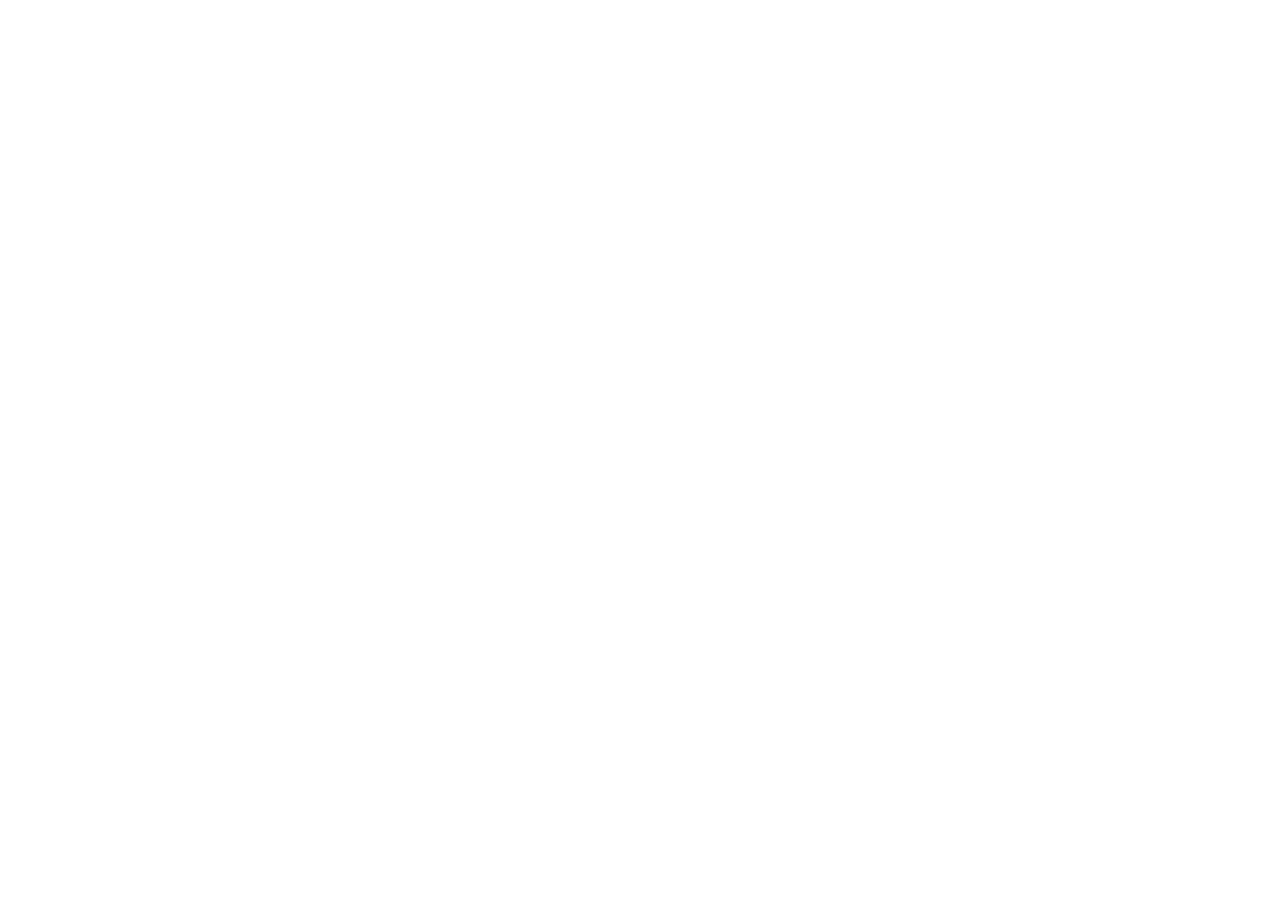
==== index.html @ 4c9416a4 "first commit" ====
<!DOCTYPE html>
<html lang="en">
<head>
    <meta charset="UTF-8">
    <meta http-equiv="X-UA-Compatible" content="IE=edge">
    <meta name="viewport" content="width=device-width, initial-scale=1.0">
    <title>poochcare</title>
</head>
<body>
    
</body>
</html>
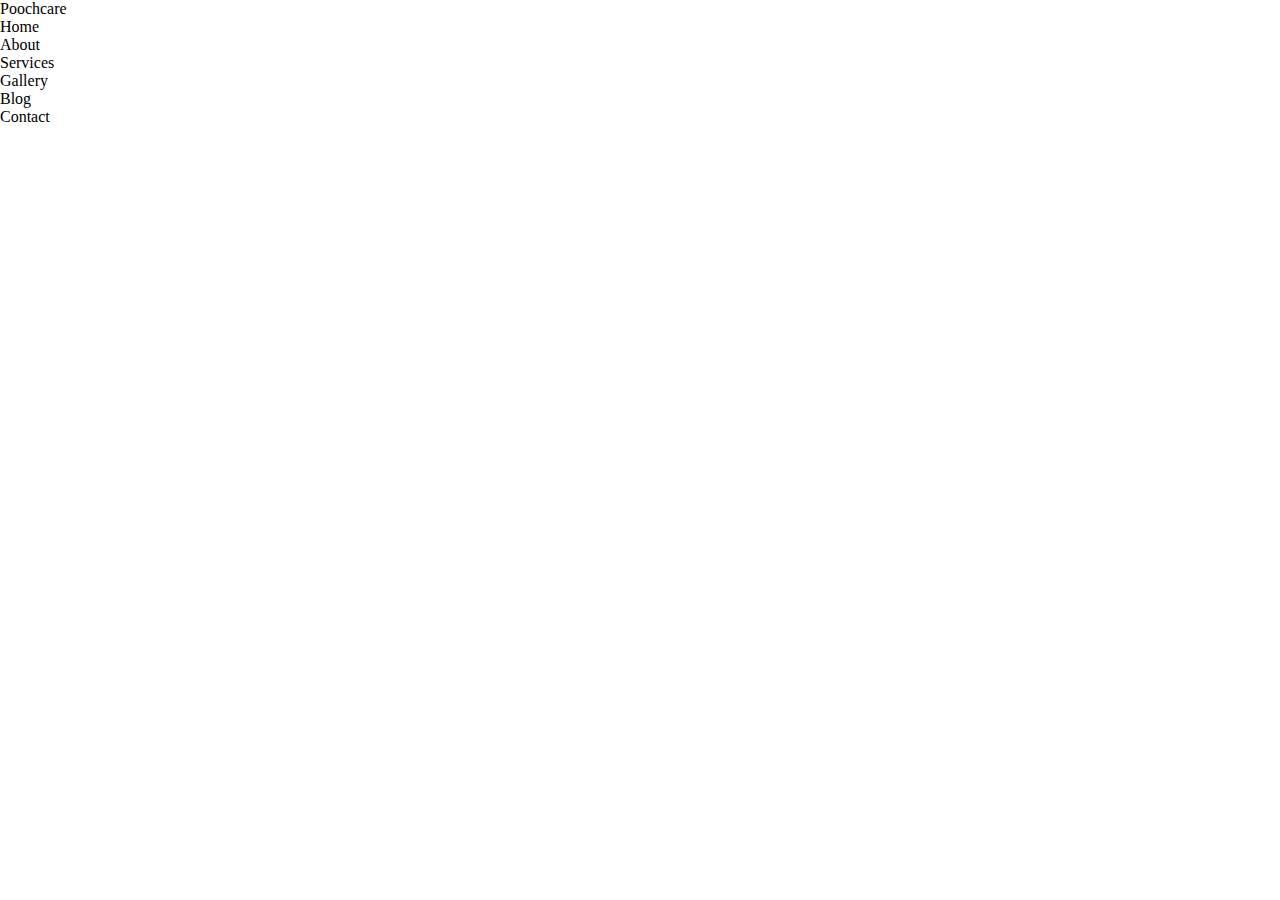
==== commit 611f573e: "menu" ====
--- a/index.html
+++ b/index.html
@@ -5,8 +5,39 @@
     <meta http-equiv="X-UA-Compatible" content="IE=edge">
     <meta name="viewport" content="width=device-width, initial-scale=1.0">
     <title>poochcare</title>
+    <!-- link css -->
+    <link rel="stylesheet" href="./css/index.css">
+
+    <link rel="stylesheet" href="https://cdnjs.cloudflare.com/ajax/libs/font-awesome/5.15.4/css/all.min.css" 
+    integrity="sha512-1ycn6IcaQQ40/MKBW2W4Rhis/DbILU74C1vSrLJxCq57o941Ym01SwNsOMqvEBFlcgUa6xLiPY/NS5R+E6ztJQ==" 
+    crossorigin="anonymous" referrerpolicy="no-referrer" />
+
+    <link href="https://cdn.jsdelivr.net/npm/bootstrap@5.1.3/dist/css/bootstrap.min.css" 
+    rel="stylesheet" integrity="sha384-1BmE4kWBq78iYhFldvKuhfTAU6auU8tT94WrHftjDbrCEXSU1oBoqyl2QvZ6jIW3" 
+    crossorigin="anonymous">
 </head>
 <body>
-    
+    <header>
+        <div>Poochcare</div>
+        <div class="menu">
+            <ul>
+                <li>Home</li>
+                <li>About</li>
+                <li>Services</li>
+                <li>Gallery</li>
+                <li>Blog</li>
+                <li>Contact</li>
+                <i class="gg-moon"></i>
+            </ul>
+        </div>
+    </header>
+
+
+    <!-- script -->
+    <script src="https://cdn.jsdelivr.net/npm/bootstrap@5.1.3/dist/js/bootstrap.bundle.min.js"
+     integrity="sha384-ka7Sk0Gln4gmtz2MlQnikT1wXgYsOg+OMhuP+IlRH9sENBO0LRn5q+8nbTov4+1p" 
+     crossorigin="anonymous"></script>
+     <script src="https://cdn.jsdelivr.net/npm/@popperjs/core@2.10.2/dist/umd/popper.min.js" integrity="sha384-7+zCNj/IqJ95wo16oMtfsKbZ9ccEh31eOz1HGyDuCQ6wgnyJNSYdrPa03rtR1zdB" crossorigin="anonymous"></script>
+     <script src="https://cdn.jsdelivr.net/npm/bootstrap@5.1.3/dist/js/bootstrap.min.js" integrity="sha384-QJHtvGhmr9XOIpI6YVutG+2QOK9T+ZnN4kzFN1RtK3zEFEIsxhlmWl5/YESvpZ13" crossorigin="anonymous"></script>
 </body>
 </html>--- a/css/index.css
+++ b/css/index.css
@@ -0,0 +1,4 @@
+*{
+    padding: 0px;
+    margin: 0px;
+}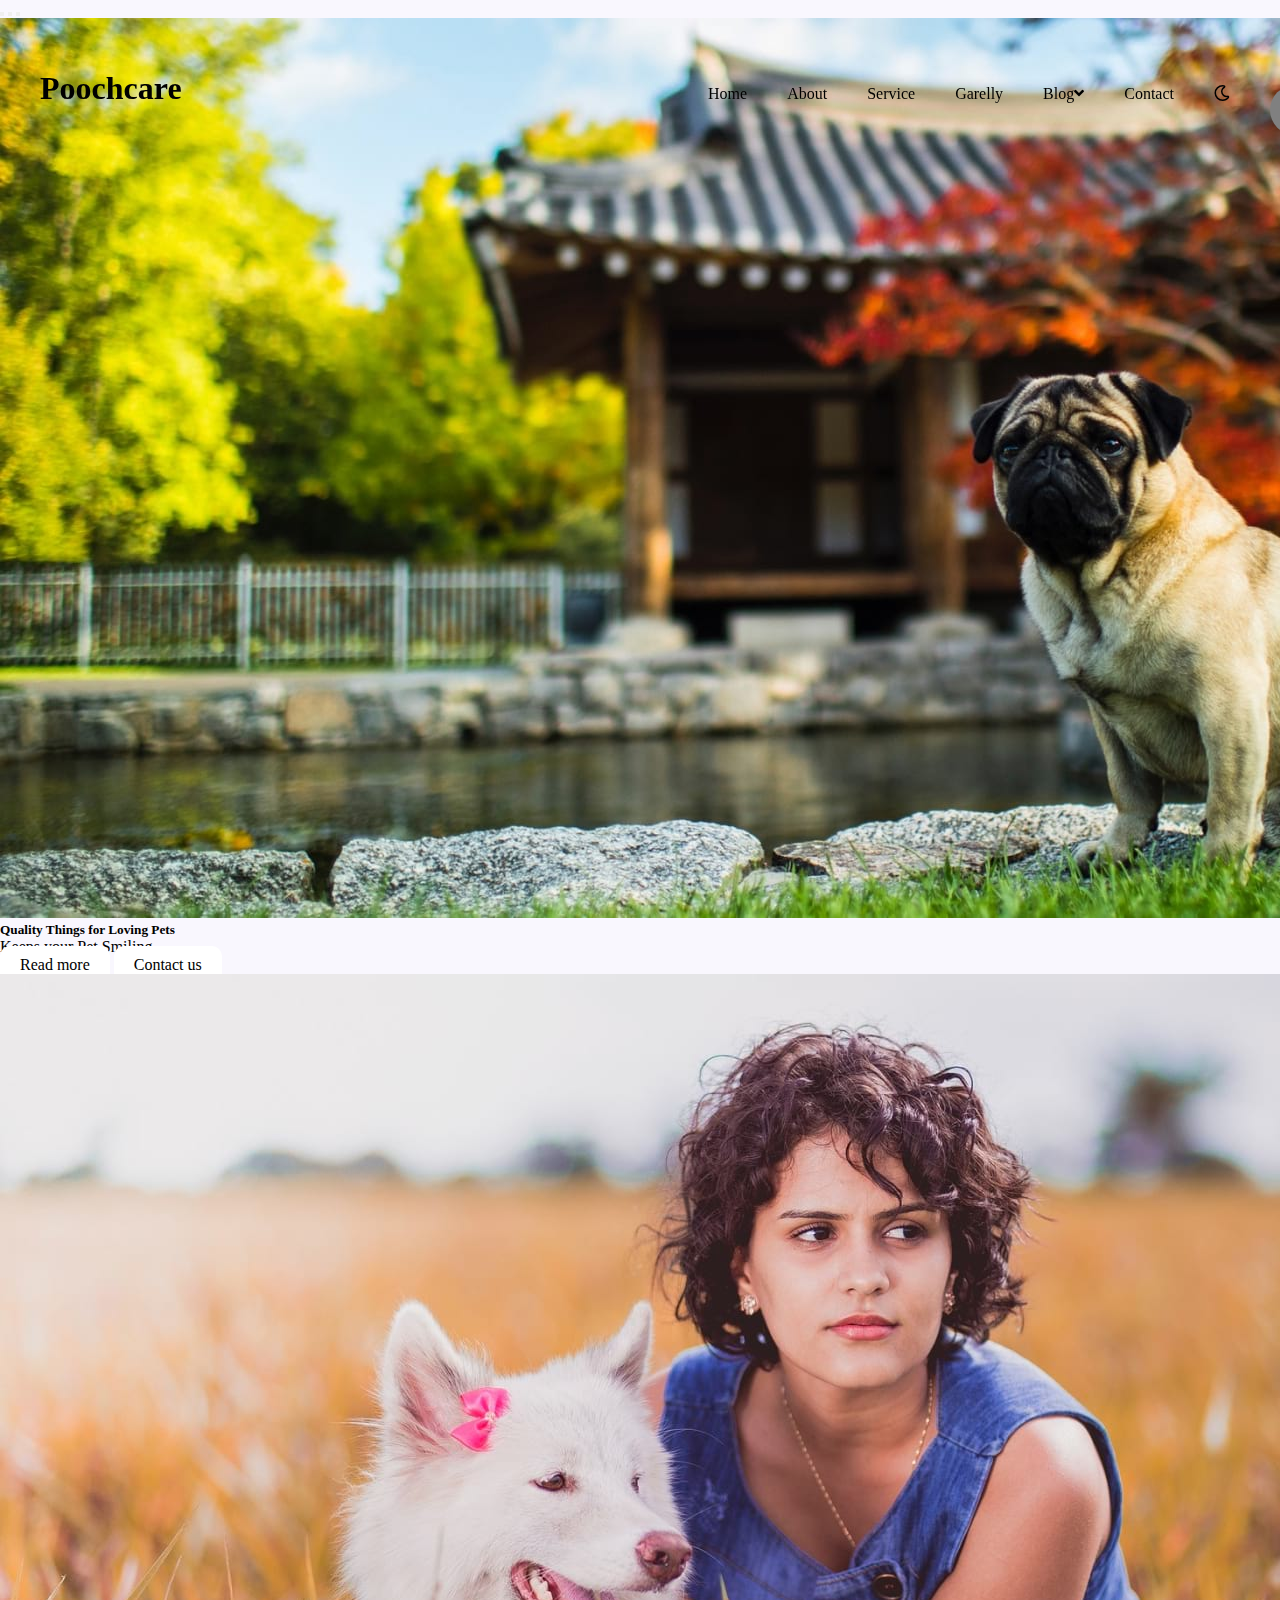
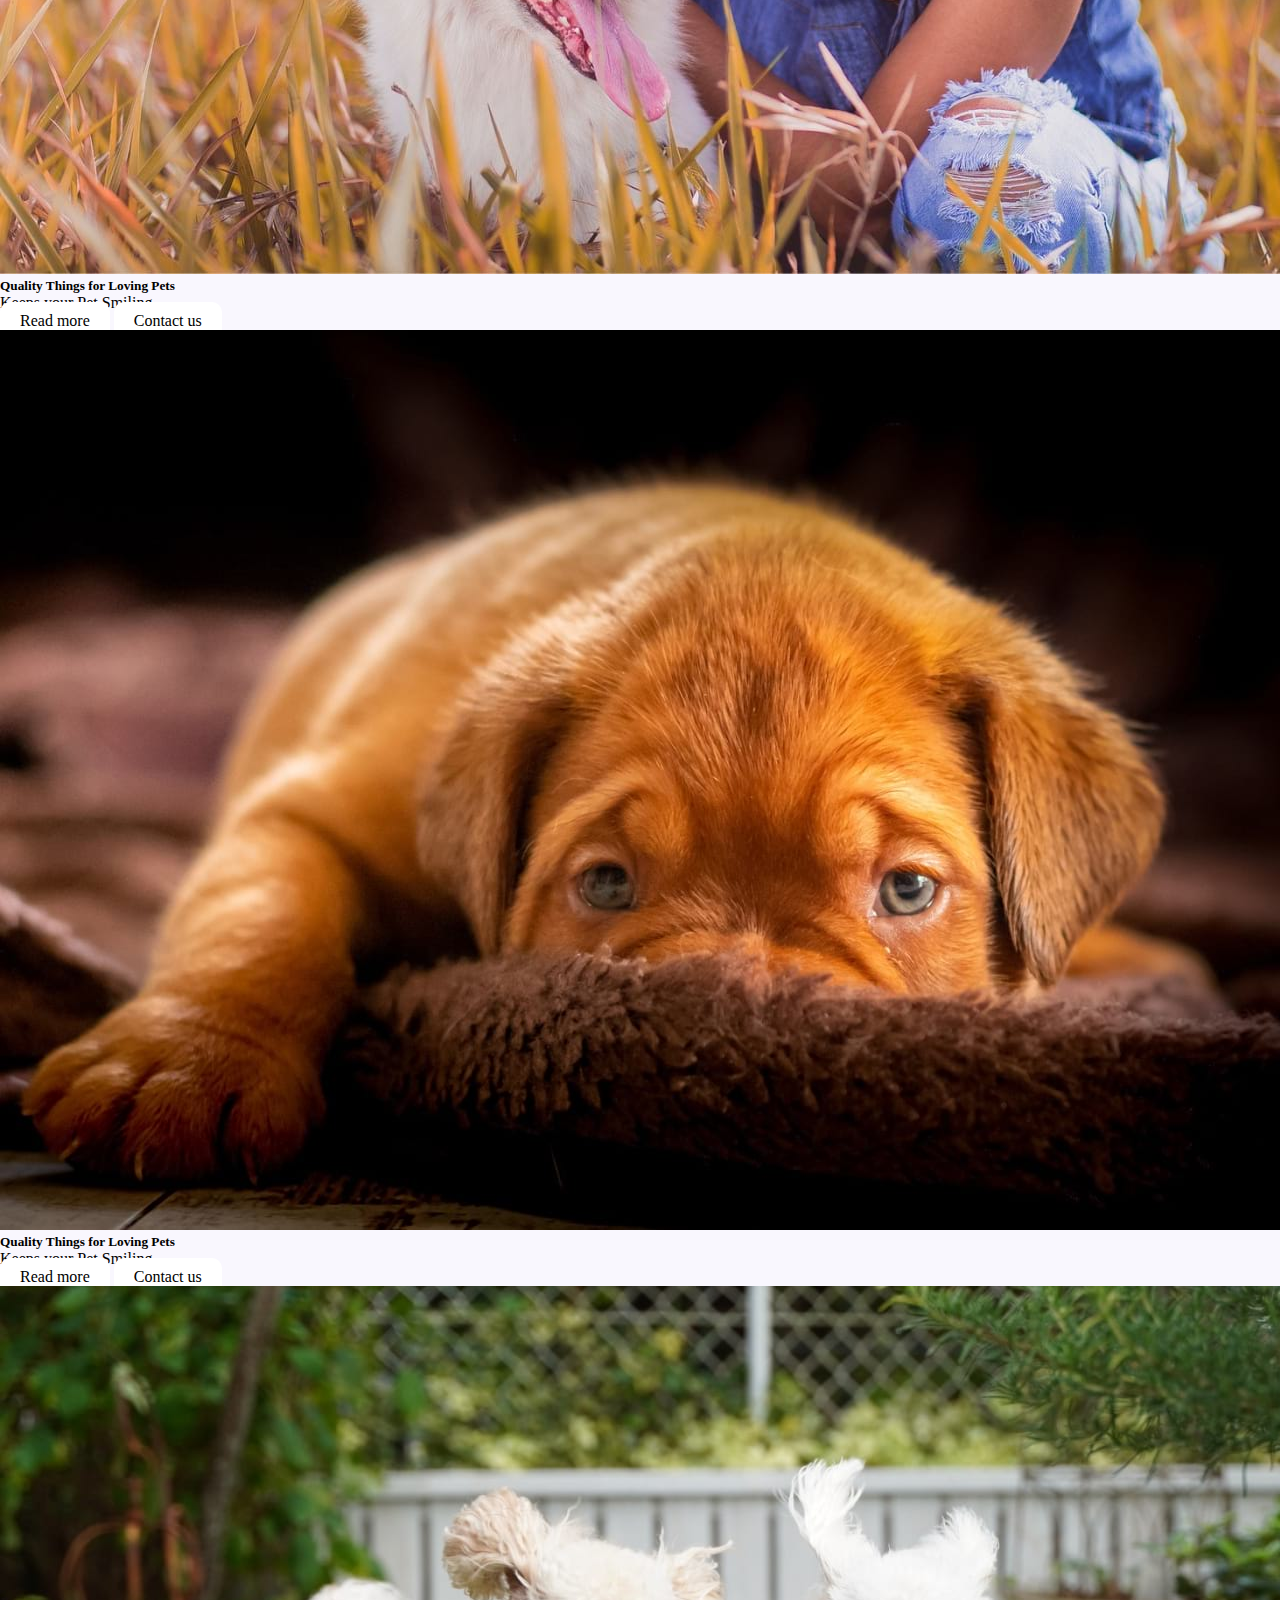
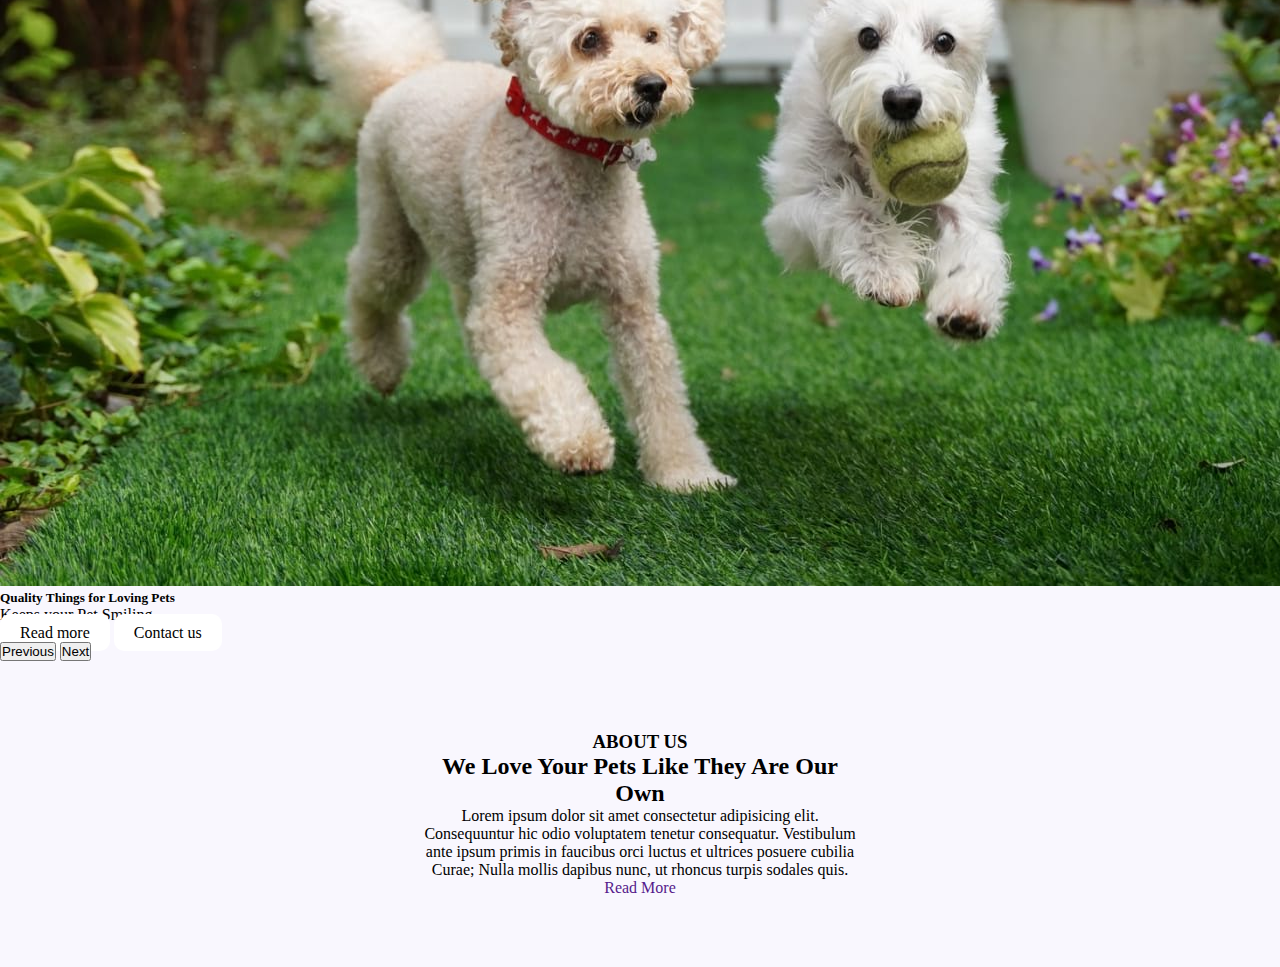
==== commit f9bf5ae3: "bg" ====
--- a/index.html
+++ b/index.html
@@ -17,22 +17,107 @@
     crossorigin="anonymous">
 </head>
 <body>
+<main class="bg">
+    <!-- header -->
     <header>
-        <div>Poochcare</div>
-        <div class="menu">
-            <ul>
-                <li>Home</li>
-                <li>About</li>
-                <li>Services</li>
-                <li>Gallery</li>
-                <li>Blog</li>
-                <li>Contact</li>
-                <i class="gg-moon"></i>
-            </ul>
-        </div>
+        <section class="header">
+            <div class="header_content">
+                <div class="logo">
+                    <a href=""><h1>Poochcare</h1></a>
+                </div>
+                
+                <div class="menu">
+                    <ul class="menu__list">
+                        <li><a href="">Home</a></li>
+                        <li><a href="">About</a></li>
+                        <li><a href="">Service</a></li>
+                        <li><a href="">Garelly</a></li>
+                        <li><a href="">Blog</a><i class="fas fa-angle-down"></i></li>
+                        <li><a href="">Contact</a></li>
+                        <li><i class="far fa-moon"></i></li>
+                        <button><i class="fas fa-angle-double-right"></i></button>
+                    </ul>            
+                </div>
+            </div>
+            
+        </section>
+
+        <section class="header_bg">
+            <div id="carouselExampleDark" class="carousel carousel-dark slide" data-bs-ride="carousel">
+                <div class="carousel-indicators">
+                  <button type="button" data-bs-target="#carouselExampleDark" data-bs-slide-to="0" class="active" aria-current="true" aria-label="Slide 1"></button>
+                  <button type="button" data-bs-target="#carouselExampleDark" data-bs-slide-to="1" aria-label="Slide 2"></button>
+                  <button type="button" data-bs-target="#carouselExampleDark" data-bs-slide-to="2" aria-label="Slide 3"></button>
+                </div>
+                <div class="carousel-inner">
+                  <div class="carousel-item active" data-bs-interval="10000">
+                    <img src="./img/banner1.jpg" alt="">
+                    <div class="carousel-caption d-none d-md-block">
+                        <h5>Quality Things for Loving Pets</h5>
+                        <p>Keeps your Pet Smiling</p>
+                        <div class="slide__btn">
+                            <a href="">Read more</a>
+                            <a href="">Contact us</a>
+                        </div>
+                        
+                    </div>
+                  </div>
+                  <div class="carousel-item" data-bs-interval="2000">
+                    <img src="./img/banner2.jpg" alt="">
+                    <div class="carousel-caption d-none d-md-block">
+                        <h5>Quality Things for Loving Pets</h5>
+                        <p>Keeps your Pet Smiling</p>
+                        <a href="">Read more</a>
+                        <a href="">Contact us</a>
+                    </div>
+                  </div>
+                  <div class="carousel-item">
+                    <img src="./img/banner3.jpg" alt="">
+                    <div class="carousel-caption d-none d-md-block">
+                        <h5>Quality Things for Loving Pets</h5>
+                        <p>Keeps your Pet Smiling</p>
+                        <a href="">Read more</a>
+                        <a href="">Contact us</a>
+                    </div>
+                  </div>
+                  <div class="carousel-item">
+                    <img src="./img/banner4.jpg" alt="">
+                    <div class="carousel-caption d-none d-md-block">
+                        <h5>Quality Things for Loving Pets</h5>
+                        <p>Keeps your Pet Smiling</p>
+                        <a href="">Read more</a>
+                        <a href="">Contact us</a>
+                    </div>
+                  </div>
+                </div>
+                <button class="carousel-control-prev" type="button" data-bs-target="#carouselExampleDark" data-bs-slide="prev">
+                  <span class="carousel-control-prev-icon" aria-hidden="true"></span>
+                  <span class="visually-hidden">Previous</span>
+                </button>
+                <button class="carousel-control-next" type="button" data-bs-target="#carouselExampleDark" data-bs-slide="next">
+                  <span class="carousel-control-next-icon" aria-hidden="true"></span>
+                  <span class="visually-hidden">Next</span>
+                </button>
+              </div>
+        </section>
     </header>
 
+<!-- About Us -->
+<section class="about">
+    <div class="about__content">
+        <div class="about__text">
+            <h3>ABOUT US</h3>
+            <H2>We Love Your Pets Like They Are Our <br> Own</H2>
+            <P>Lorem ipsum dolor sit amet consectetur adipisicing elit. <br> Consequuntur hic odio voluptatem tenetur consequatur. Vestibulum <br> ante ipsum primis in faucibus orci luctus et ultrices posuere cubilia <br> Curae; Nulla mollis dapibus nunc, ut rhoncus turpis sodales quis.</P>
 
+        </div>
+        <div class="about__readmore">
+            <a href=""><p>Read More</p></a>
+        </div>
+    </div>
+</section>
+
+</main>
     <!-- script -->
     <script src="https://cdn.jsdelivr.net/npm/bootstrap@5.1.3/dist/js/bootstrap.bundle.min.js"
      integrity="sha384-ka7Sk0Gln4gmtz2MlQnikT1wXgYsOg+OMhuP+IlRH9sENBO0LRn5q+8nbTov4+1p" 
--- a/css/index.css
+++ b/css/index.css
@@ -1,4 +1,68 @@
 *{
     padding: 0px;
     margin: 0px;
+}
+.bg{
+    background: #f9f7fe;
+}
+/* Header */
+
+.logo a{
+    text-decoration: none;
+    color: black;
+}
+
+.menu ul{
+    list-style: none;
+}
+
+.menu ul li a{
+    text-decoration: none;
+    color: black;
+}
+
+.menu__list{
+    display: flex;
+    gap: 40px;
+}
+
+.menu__list button{
+    border: none;
+    border-radius: 50%;
+    background: gray;
+    height: 50px;
+    width: 50px;
+}
+.header_content{
+    display: flex;
+    justify-content: space-between;
+    align-items: baseline;
+    padding: 70px 40px;
+    position: fixed;
+    z-index: 50;
+    width: 100%;
+}
+.carousel-item img{
+    
+    background-size: cover;
+}
+
+.carousel-caption a{
+    color: black;
+    text-decoration: none;
+    background: white;
+    border-radius: 10px;
+    padding: 10px 20px;
+}
+
+
+/* carousel */
+
+.about{
+    text-align: center;
+    padding: 70px 0px;
+}
+
+.about__readmore a{
+    text-decoration: none;
 }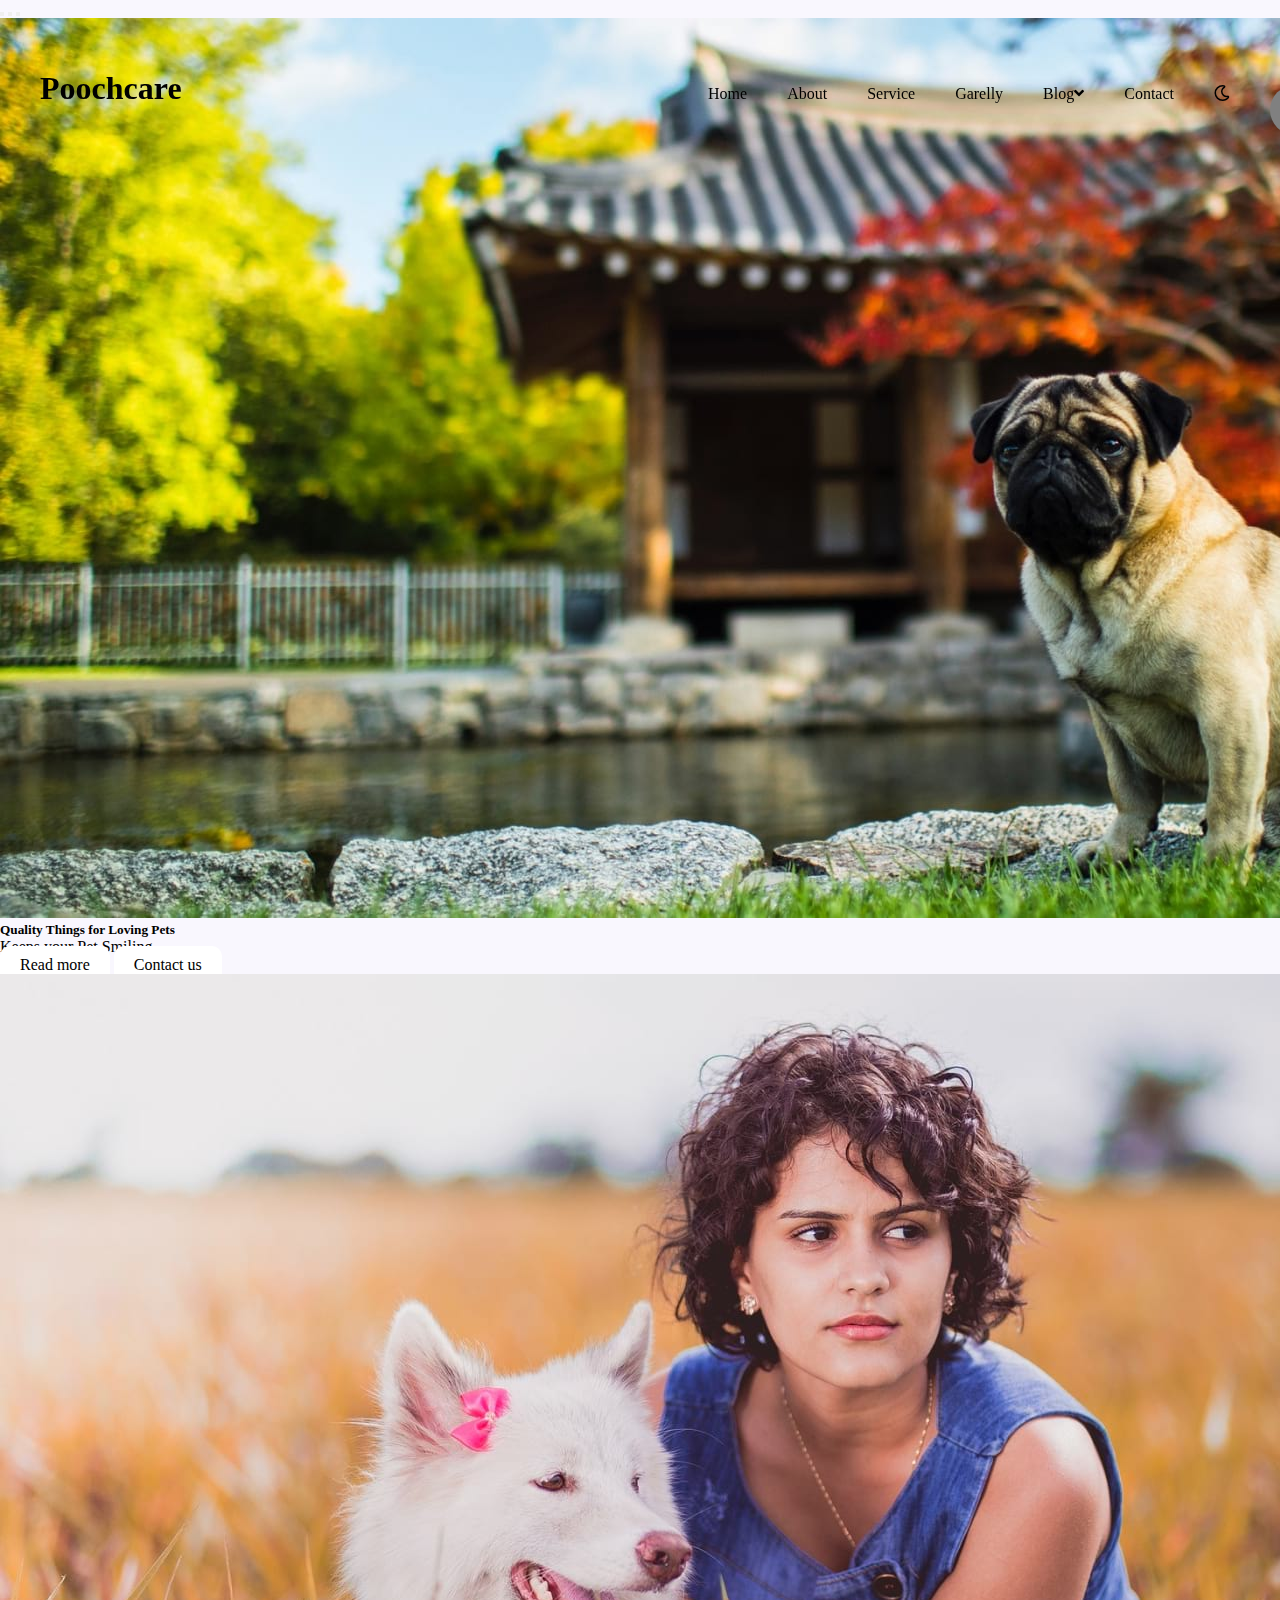
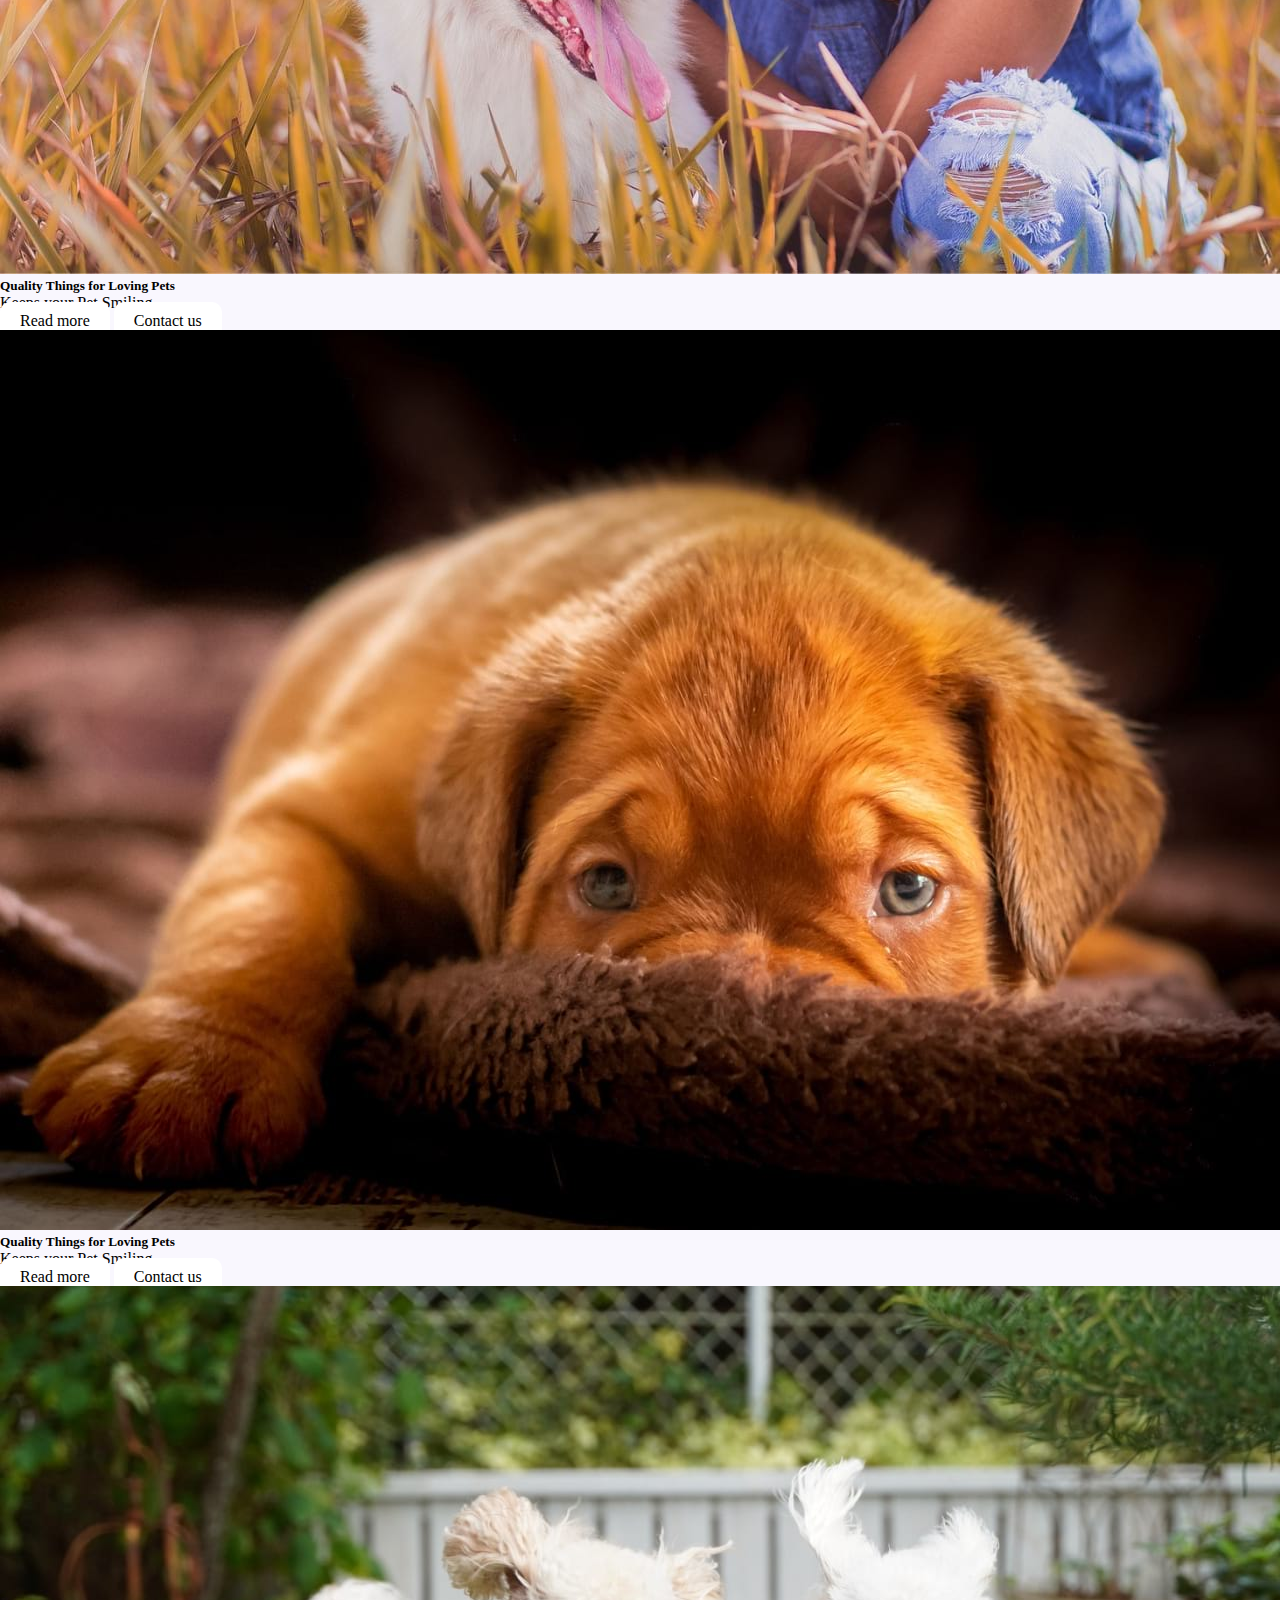
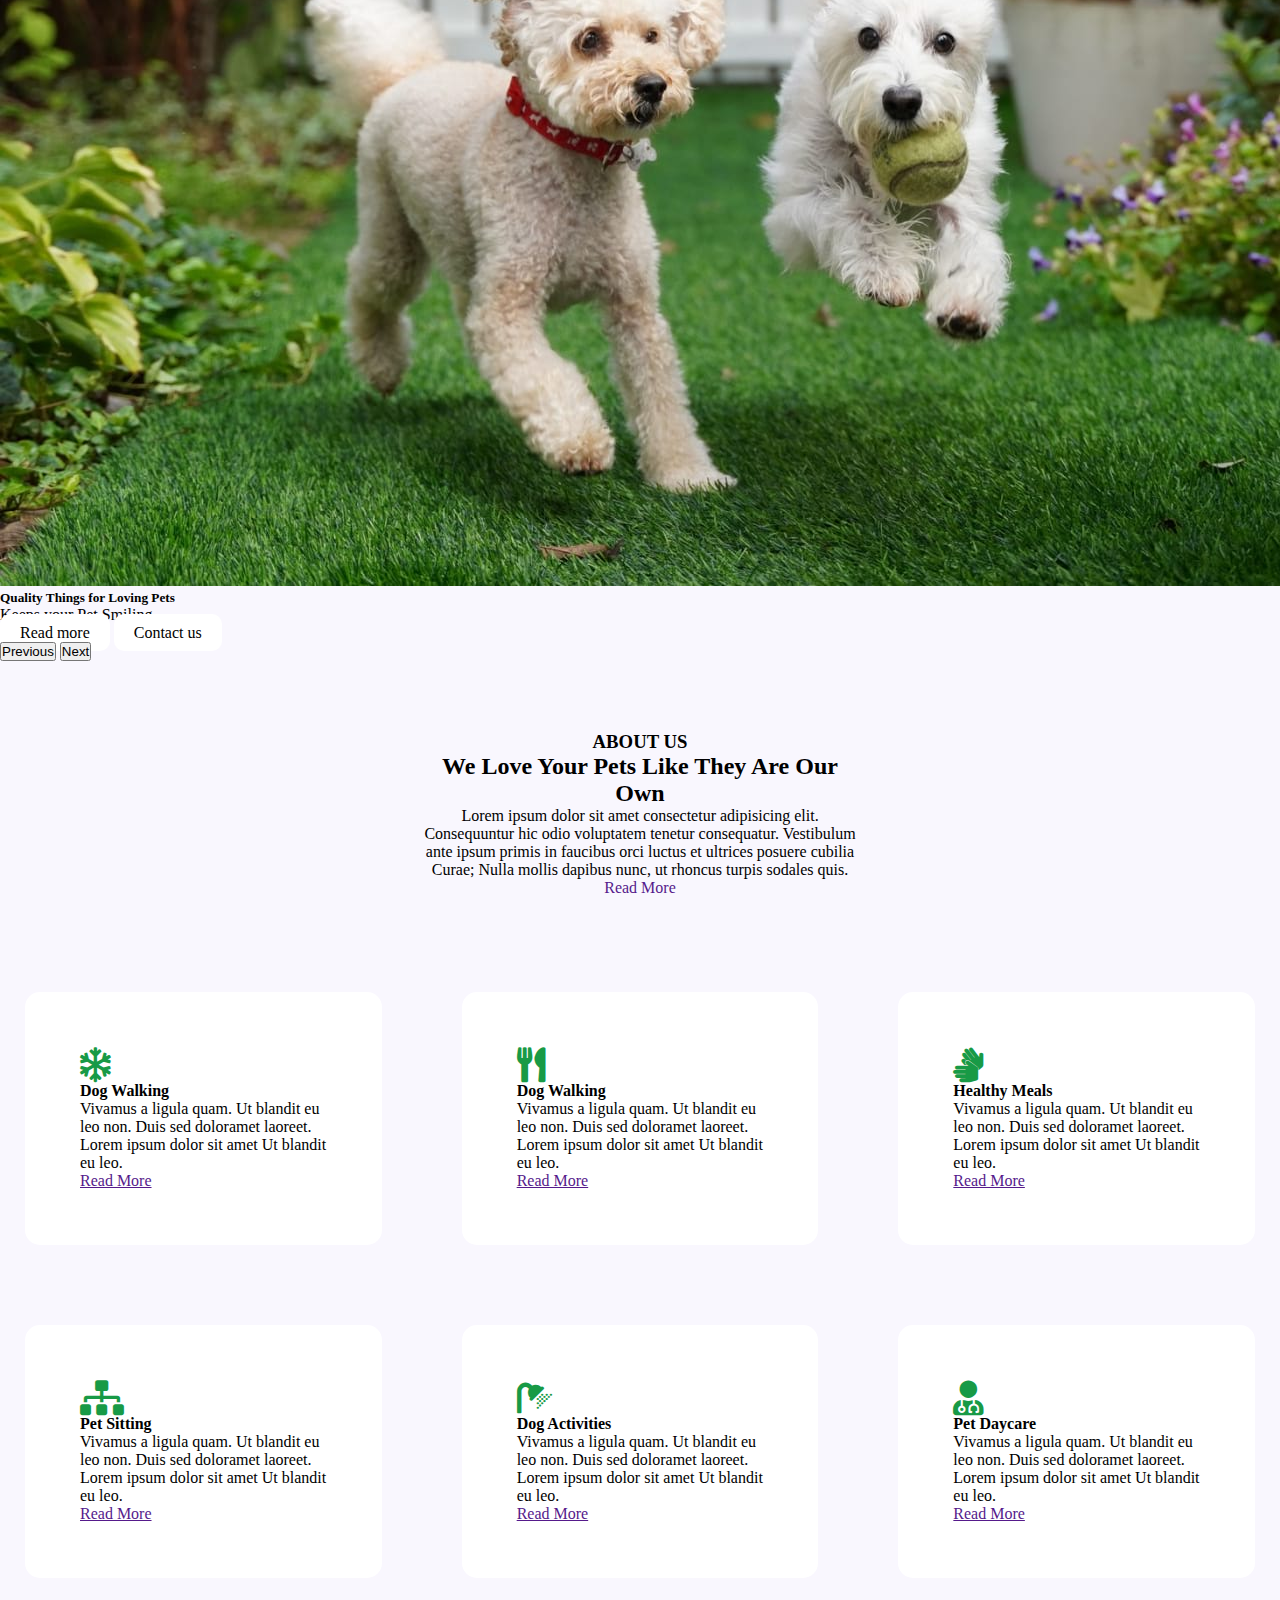
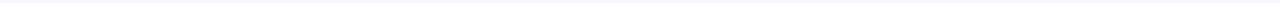
==== commit c1f01855: "carousel item" ====
--- a/index.html
+++ b/index.html
@@ -117,6 +117,54 @@
     </div>
 </section>
 
+<!-- carousel item -->
+
+<section class="content_item">
+    <div class="content__list">
+        <i class="far fa-snowflake"></i>
+    
+        <h4>Dog Walking</h4>
+        <p>Vivamus a ligula quam. Ut blandit eu leo non. Duis sed doloramet laoreet. Lorem ipsum dolor sit amet Ut blandit eu leo.</p>
+        <a href="">Read More</a>
+    </div>
+    <div class="content__list">
+        <i class="fas fa-utensils"></i>
+    
+        <h4>Dog Walking</h4>
+        <p>Vivamus a ligula quam. Ut blandit eu leo non. Duis sed doloramet laoreet. Lorem ipsum dolor sit amet Ut blandit eu leo.</p>
+        <a href="">Read More</a>
+    </div>
+    <div class="content__list">
+        <i class="fas fa-sign-language"></i>
+    
+        <h4>Healthy Meals</h4>
+        <p>Vivamus a ligula quam. Ut blandit eu leo non. Duis sed doloramet laoreet. Lorem ipsum dolor sit amet Ut blandit eu leo.</p>
+        <a href="">Read More</a>
+    </div>
+    <div class="content__list">
+        <i class="fas fa-sitemap"></i>
+    
+        <h4>Pet Sitting</h4>
+        <p>Vivamus a ligula quam. Ut blandit eu leo non. Duis sed doloramet laoreet. Lorem ipsum dolor sit amet Ut blandit eu leo.</p>
+        <a href="">Read More</a>
+    </div>
+    <div class="content__list">
+        <i class="fas fa-shower"></i>
+    
+        <h4>Dog Activities</h4>
+        <p>Vivamus a ligula quam. Ut blandit eu leo non. Duis sed doloramet laoreet. Lorem ipsum dolor sit amet Ut blandit eu leo.</p>
+        <a href="">Read More</a>
+    </div>
+    <div class="content__list">
+        <i class="fas fa-user-md"></i>
+    
+        <h4>Pet Daycare</h4>
+        <p>Vivamus a ligula quam. Ut blandit eu leo non. Duis sed doloramet laoreet. Lorem ipsum dolor sit amet Ut blandit eu leo.</p>
+        <a href="">Read More</a>
+    </div>
+    
+</section>
+
 </main>
     <!-- script -->
     <script src="https://cdn.jsdelivr.net/npm/bootstrap@5.1.3/dist/js/bootstrap.bundle.min.js"
--- a/css/index.css
+++ b/css/index.css
@@ -3,7 +3,7 @@
     margin: 0px;
 }
 .bg{
-    background: #f9f7fe;
+    background: rgba(147, 107, 232, 0.05);
 }
 /* Header */
 
@@ -56,7 +56,7 @@
 }
 
 
-/* carousel */
+/* About */
 
 .about{
     text-align: center;
@@ -65,4 +65,23 @@
 
 .about__readmore a{
     text-decoration: none;
+}
+
+/* carousel item */
+
+.content_item{
+    display: grid;
+    grid-template-columns: repeat(3,1fr);
+    gap: 30px;
+   
+}
+.content__list{
+    background: white;
+    margin: 25px;
+    padding: 55px;
+    border-radius: 15px;
+}
+.content__list i{
+    color: #189A46;
+    font-size: 35px;
 }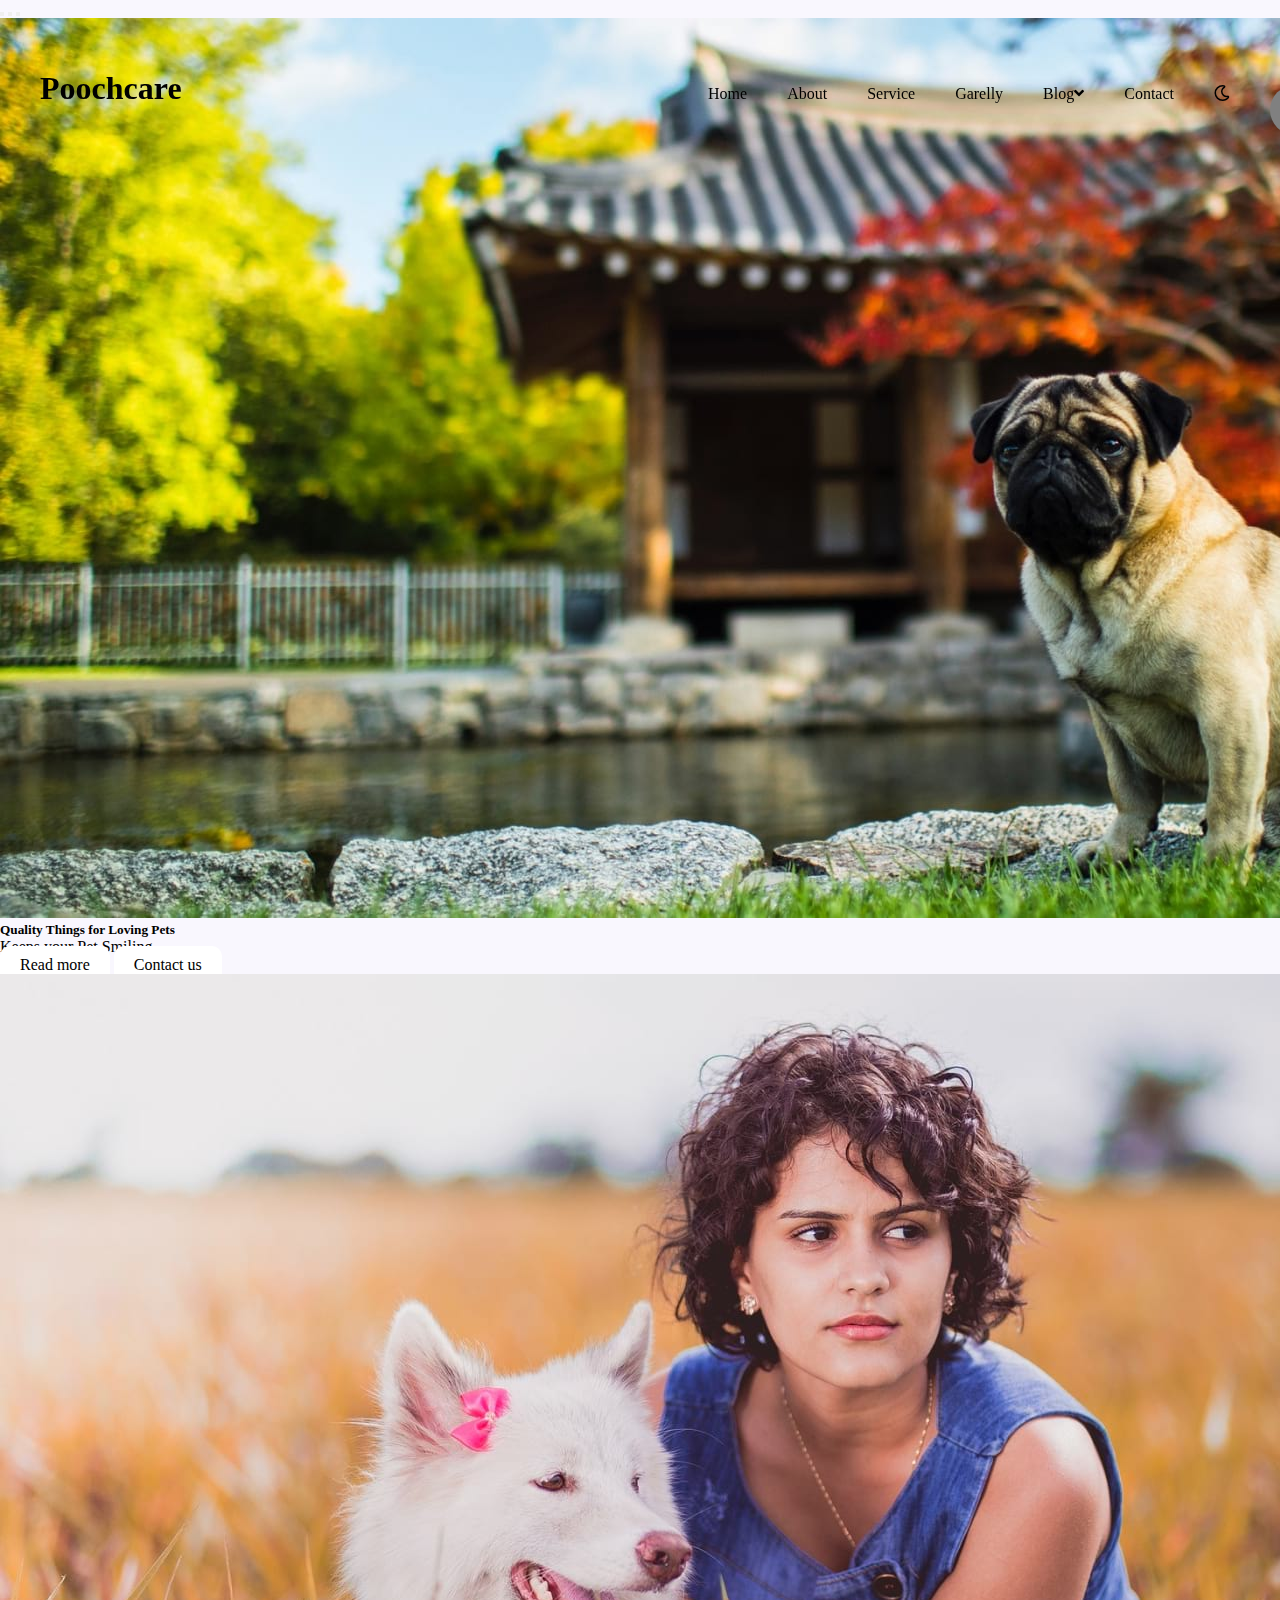
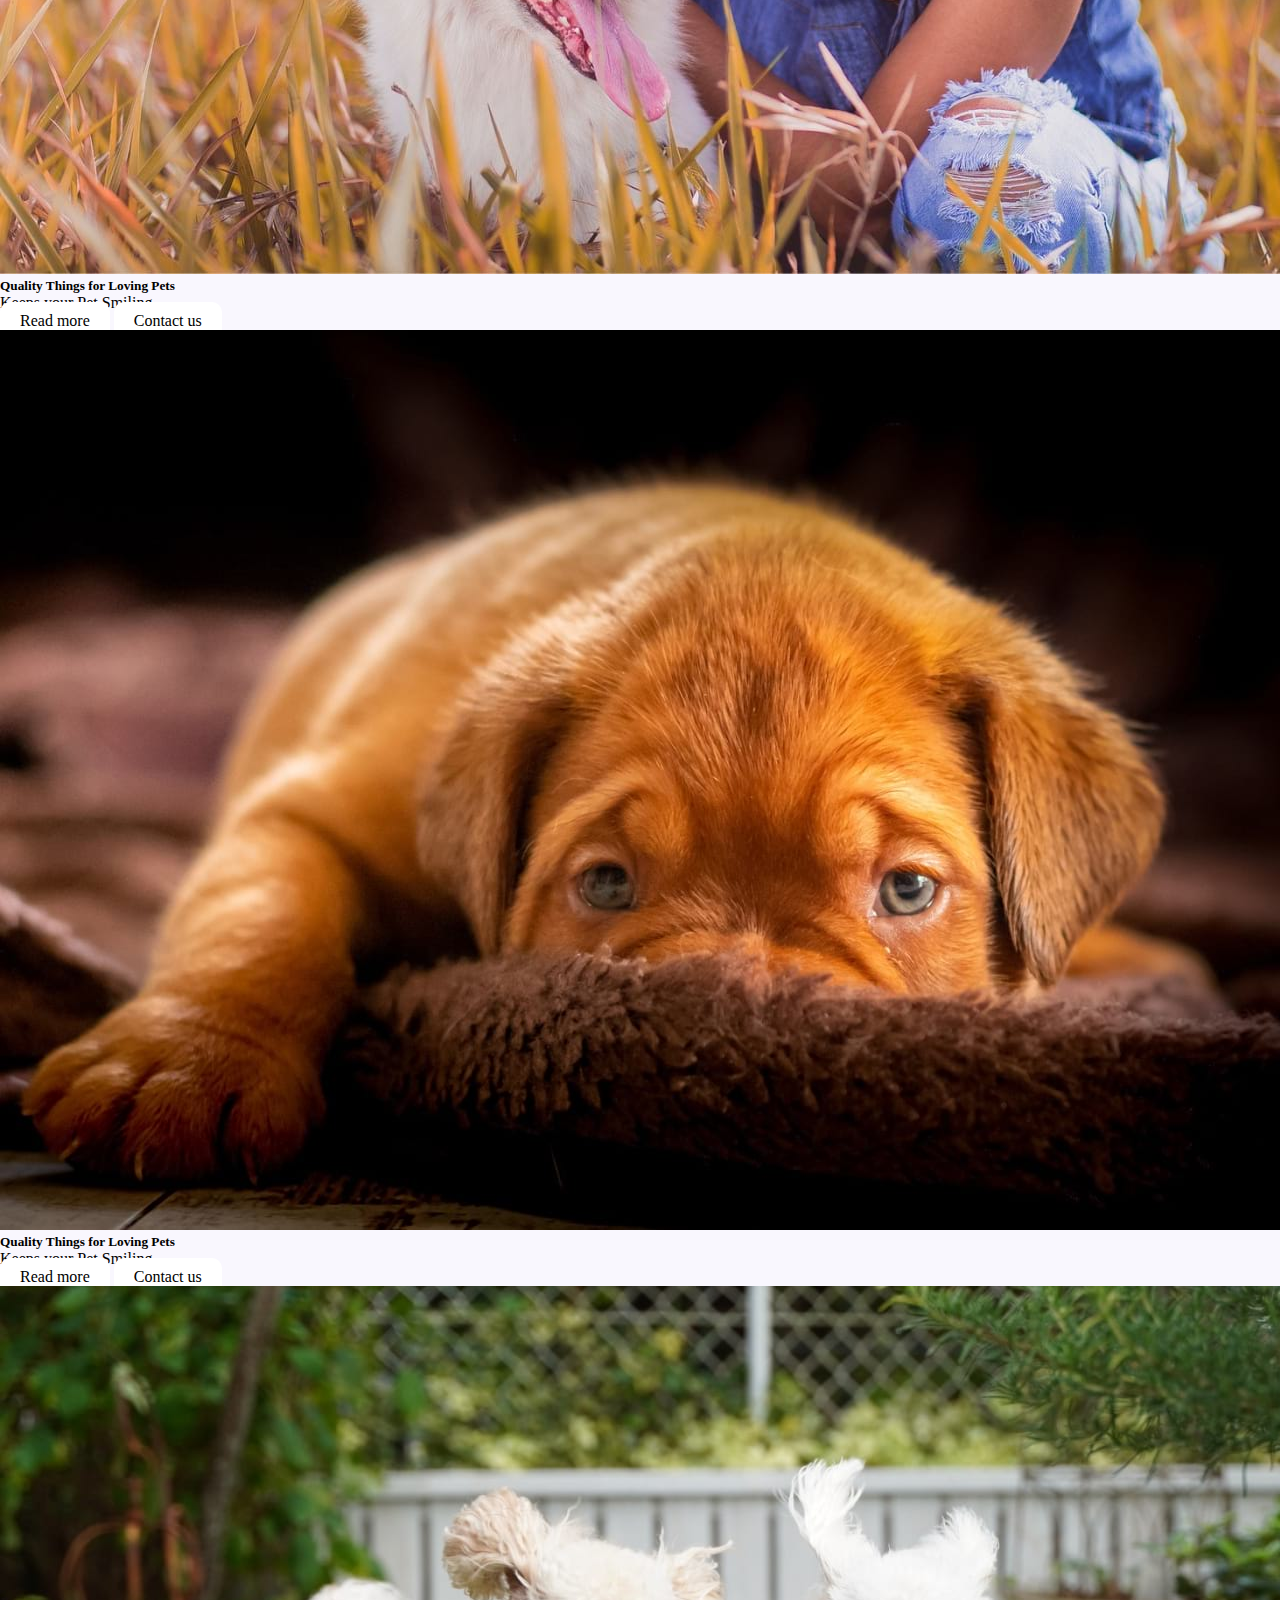
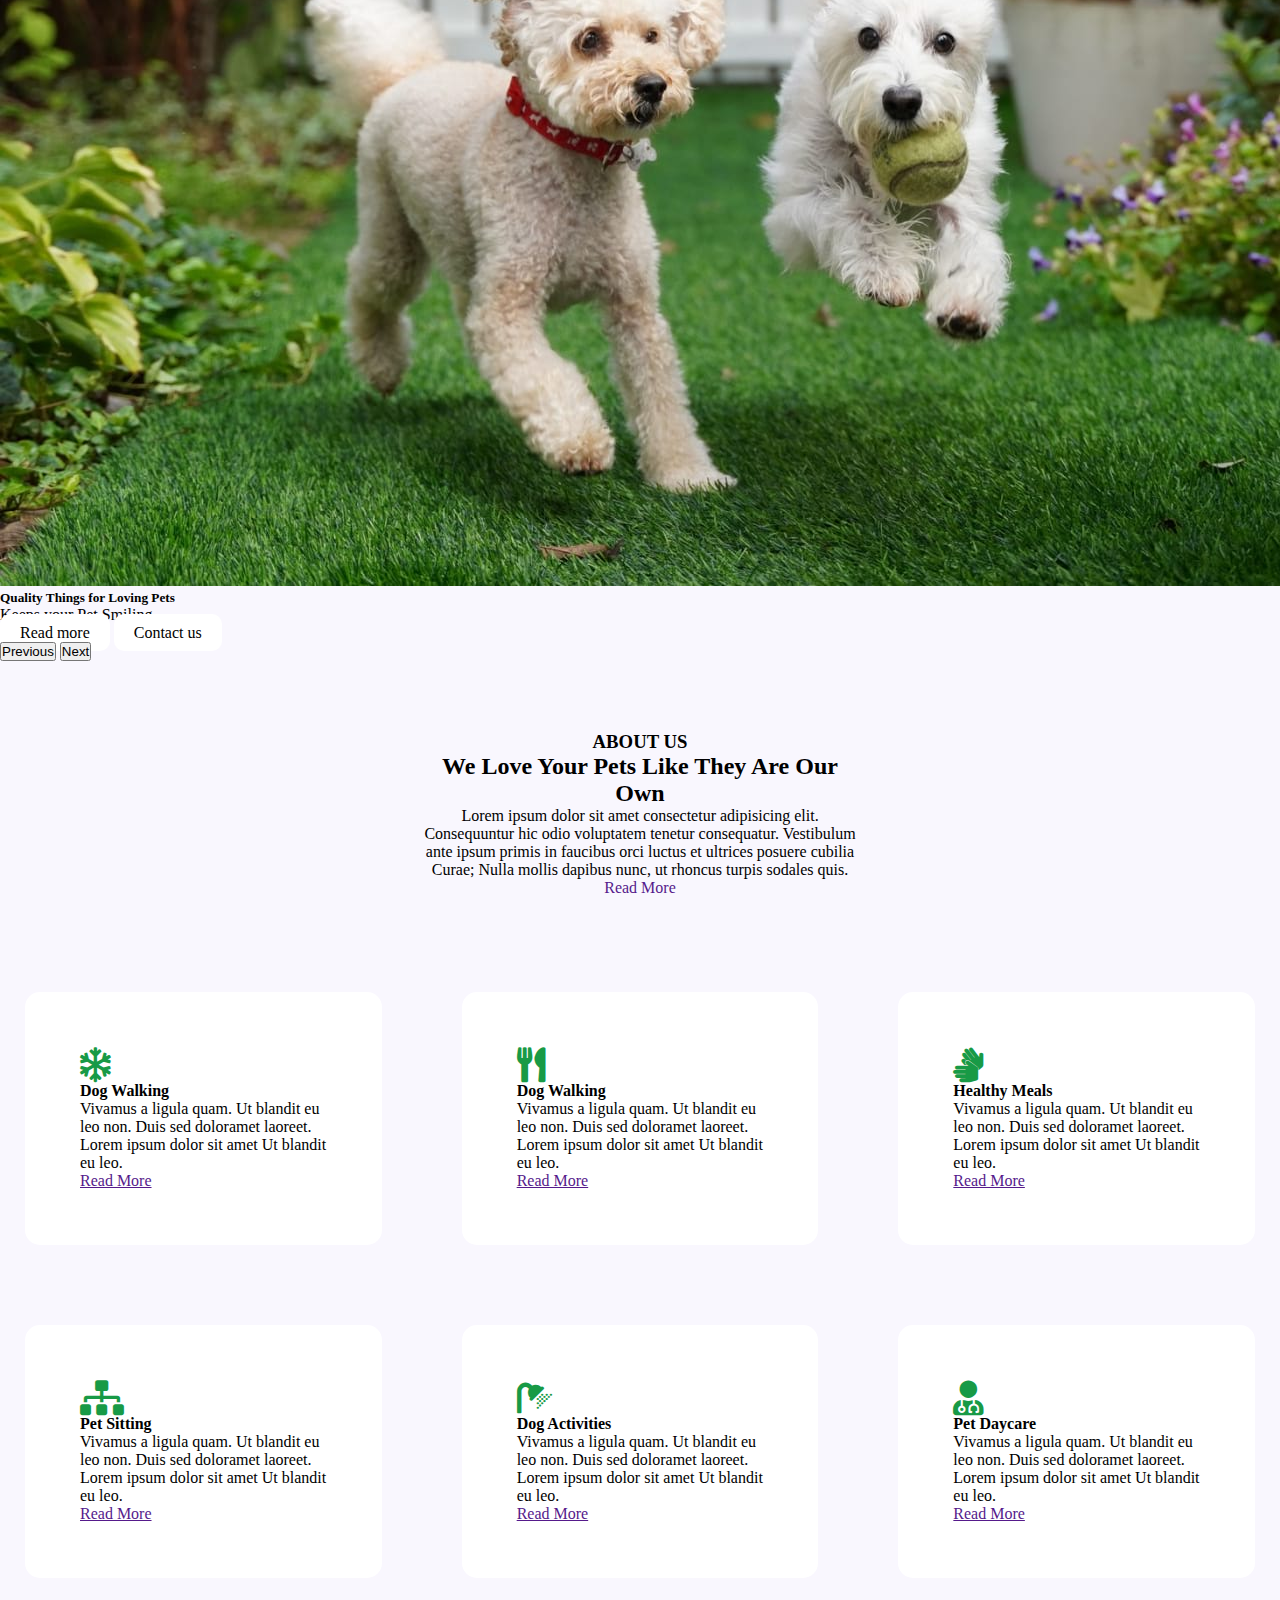
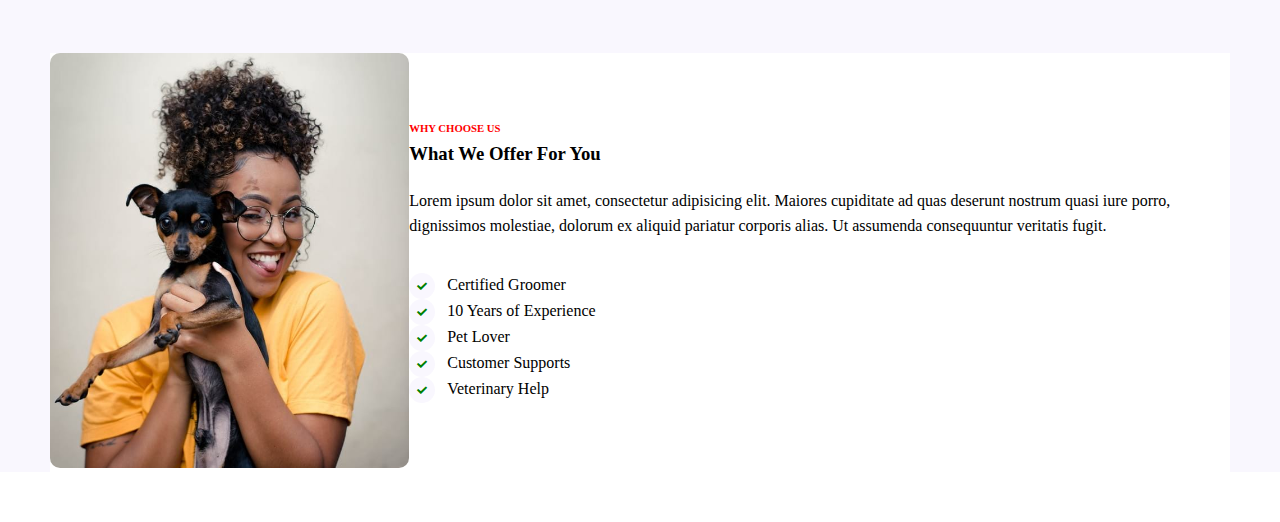
==== commit 5b74416c: "choose_finish" ====
--- a/index.html
+++ b/index.html
@@ -1,5 +1,6 @@
 <!DOCTYPE html>
 <html lang="en">
+
 <head>
     <meta charset="UTF-8">
     <meta http-equiv="X-UA-Compatible" content="IE=edge">
@@ -8,169 +9,213 @@
     <!-- link css -->
     <link rel="stylesheet" href="./css/index.css">
 
-    <link rel="stylesheet" href="https://cdnjs.cloudflare.com/ajax/libs/font-awesome/5.15.4/css/all.min.css" 
-    integrity="sha512-1ycn6IcaQQ40/MKBW2W4Rhis/DbILU74C1vSrLJxCq57o941Ym01SwNsOMqvEBFlcgUa6xLiPY/NS5R+E6ztJQ==" 
-    crossorigin="anonymous" referrerpolicy="no-referrer" />
-
-    <link href="https://cdn.jsdelivr.net/npm/bootstrap@5.1.3/dist/css/bootstrap.min.css" 
-    rel="stylesheet" integrity="sha384-1BmE4kWBq78iYhFldvKuhfTAU6auU8tT94WrHftjDbrCEXSU1oBoqyl2QvZ6jIW3" 
-    crossorigin="anonymous">
+    <link rel="stylesheet" href="https://cdnjs.cloudflare.com/ajax/libs/font-awesome/5.15.4/css/all.min.css"
+        integrity="sha512-1ycn6IcaQQ40/MKBW2W4Rhis/DbILU74C1vSrLJxCq57o941Ym01SwNsOMqvEBFlcgUa6xLiPY/NS5R+E6ztJQ=="
+        crossorigin="anonymous" referrerpolicy="no-referrer" />
+
+    <link href="https://cdn.jsdelivr.net/npm/bootstrap@5.1.3/dist/css/bootstrap.min.css" rel="stylesheet"
+        integrity="sha384-1BmE4kWBq78iYhFldvKuhfTAU6auU8tT94WrHftjDbrCEXSU1oBoqyl2QvZ6jIW3" crossorigin="anonymous">
 </head>
+
 <body>
-<main class="bg">
-    <!-- header -->
-    <header>
-        <section class="header">
-            <div class="header_content">
-                <div class="logo">
-                    <a href=""><h1>Poochcare</h1></a>
-                </div>
-                
-                <div class="menu">
-                    <ul class="menu__list">
-                        <li><a href="">Home</a></li>
-                        <li><a href="">About</a></li>
-                        <li><a href="">Service</a></li>
-                        <li><a href="">Garelly</a></li>
-                        <li><a href="">Blog</a><i class="fas fa-angle-down"></i></li>
-                        <li><a href="">Contact</a></li>
-                        <li><i class="far fa-moon"></i></li>
-                        <button><i class="fas fa-angle-double-right"></i></button>
-                    </ul>            
-                </div>
-            </div>
-            
+    <main class="bg">
+        <!-- header -->
+        <header>
+            <section class="header">
+                <div class="header_content">
+                    <div class="logo">
+                        <a href="">
+                            <h1>Poochcare</h1>
+                        </a>
+                    </div>
+
+                    <div class="menu">
+                        <ul class="menu__list">
+                            <li><a href="">Home</a></li>
+                            <li><a href="">About</a></li>
+                            <li><a href="">Service</a></li>
+                            <li><a href="">Garelly</a></li>
+                            <li><a href="">Blog</a><i class="fas fa-angle-down"></i></li>
+                            <li><a href="">Contact</a></li>
+                            <li><i class="far fa-moon"></i></li>
+                            <button><i class="fas fa-angle-double-right"></i></button>
+                        </ul>
+                    </div>
+                </div>
+
+            </section>
+
+            <section class="header_bg">
+                <div id="carouselExampleDark" class="carousel carousel-dark slide" data-bs-ride="carousel">
+                    <div class="carousel-indicators">
+                        <button type="button" data-bs-target="#carouselExampleDark" data-bs-slide-to="0" class="active"
+                            aria-current="true" aria-label="Slide 1"></button>
+                        <button type="button" data-bs-target="#carouselExampleDark" data-bs-slide-to="1"
+                            aria-label="Slide 2"></button>
+                        <button type="button" data-bs-target="#carouselExampleDark" data-bs-slide-to="2"
+                            aria-label="Slide 3"></button>
+                    </div>
+                    <div class="carousel-inner">
+                        <div class="carousel-item active" data-bs-interval="10000">
+                            <img src="./img/banner1.jpg" alt="">
+                            <div class="carousel-caption d-none d-md-block">
+                                <h5>Quality Things for Loving Pets</h5>
+                                <p>Keeps your Pet Smiling</p>
+                                <div class="slide__btn">
+                                    <a href="">Read more</a>
+                                    <a href="">Contact us</a>
+                                </div>
+
+                            </div>
+                        </div>
+                        <div class="carousel-item" data-bs-interval="2000">
+                            <img src="./img/banner2.jpg" alt="">
+                            <div class="carousel-caption d-none d-md-block">
+                                <h5>Quality Things for Loving Pets</h5>
+                                <p>Keeps your Pet Smiling</p>
+                                <a href="">Read more</a>
+                                <a href="">Contact us</a>
+                            </div>
+                        </div>
+                        <div class="carousel-item">
+                            <img src="./img/banner3.jpg" alt="">
+                            <div class="carousel-caption d-none d-md-block">
+                                <h5>Quality Things for Loving Pets</h5>
+                                <p>Keeps your Pet Smiling</p>
+                                <a href="">Read more</a>
+                                <a href="">Contact us</a>
+                            </div>
+                        </div>
+                        <div class="carousel-item">
+                            <img src="./img/banner4.jpg" alt="">
+                            <div class="carousel-caption d-none d-md-block">
+                                <h5>Quality Things for Loving Pets</h5>
+                                <p>Keeps your Pet Smiling</p>
+                                <a href="">Read more</a>
+                                <a href="">Contact us</a>
+                            </div>
+                        </div>
+                    </div>
+                    <button class="carousel-control-prev" type="button" data-bs-target="#carouselExampleDark"
+                        data-bs-slide="prev">
+                        <span class="carousel-control-prev-icon" aria-hidden="true"></span>
+                        <span class="visually-hidden">Previous</span>
+                    </button>
+                    <button class="carousel-control-next" type="button" data-bs-target="#carouselExampleDark"
+                        data-bs-slide="next">
+                        <span class="carousel-control-next-icon" aria-hidden="true"></span>
+                        <span class="visually-hidden">Next</span>
+                    </button>
+                </div>
+            </section>
+        </header>
+
+        <!-- About Us -->
+        <section class="about">
+            <div class="about__content">
+                <div class="about__text">
+                    <h3>ABOUT US</h3>
+                    <H2>We Love Your Pets Like They Are Our <br> Own</H2>
+                    <P>Lorem ipsum dolor sit amet consectetur adipisicing elit. <br> Consequuntur hic odio voluptatem
+                        tenetur consequatur. Vestibulum <br> ante ipsum primis in faucibus orci luctus et ultrices
+                        posuere cubilia <br> Curae; Nulla mollis dapibus nunc, ut rhoncus turpis sodales quis.</P>
+
+                </div>
+                <div class="about__readmore">
+                    <a href="">
+                        <p>Read More</p>
+                    </a>
+                </div>
+            </div>
         </section>
 
-        <section class="header_bg">
-            <div id="carouselExampleDark" class="carousel carousel-dark slide" data-bs-ride="carousel">
-                <div class="carousel-indicators">
-                  <button type="button" data-bs-target="#carouselExampleDark" data-bs-slide-to="0" class="active" aria-current="true" aria-label="Slide 1"></button>
-                  <button type="button" data-bs-target="#carouselExampleDark" data-bs-slide-to="1" aria-label="Slide 2"></button>
-                  <button type="button" data-bs-target="#carouselExampleDark" data-bs-slide-to="2" aria-label="Slide 3"></button>
-                </div>
-                <div class="carousel-inner">
-                  <div class="carousel-item active" data-bs-interval="10000">
-                    <img src="./img/banner1.jpg" alt="">
-                    <div class="carousel-caption d-none d-md-block">
-                        <h5>Quality Things for Loving Pets</h5>
-                        <p>Keeps your Pet Smiling</p>
-                        <div class="slide__btn">
-                            <a href="">Read more</a>
-                            <a href="">Contact us</a>
-                        </div>
-                        
-                    </div>
-                  </div>
-                  <div class="carousel-item" data-bs-interval="2000">
-                    <img src="./img/banner2.jpg" alt="">
-                    <div class="carousel-caption d-none d-md-block">
-                        <h5>Quality Things for Loving Pets</h5>
-                        <p>Keeps your Pet Smiling</p>
-                        <a href="">Read more</a>
-                        <a href="">Contact us</a>
-                    </div>
-                  </div>
-                  <div class="carousel-item">
-                    <img src="./img/banner3.jpg" alt="">
-                    <div class="carousel-caption d-none d-md-block">
-                        <h5>Quality Things for Loving Pets</h5>
-                        <p>Keeps your Pet Smiling</p>
-                        <a href="">Read more</a>
-                        <a href="">Contact us</a>
-                    </div>
-                  </div>
-                  <div class="carousel-item">
-                    <img src="./img/banner4.jpg" alt="">
-                    <div class="carousel-caption d-none d-md-block">
-                        <h5>Quality Things for Loving Pets</h5>
-                        <p>Keeps your Pet Smiling</p>
-                        <a href="">Read more</a>
-                        <a href="">Contact us</a>
-                    </div>
-                  </div>
-                </div>
-                <button class="carousel-control-prev" type="button" data-bs-target="#carouselExampleDark" data-bs-slide="prev">
-                  <span class="carousel-control-prev-icon" aria-hidden="true"></span>
-                  <span class="visually-hidden">Previous</span>
-                </button>
-                <button class="carousel-control-next" type="button" data-bs-target="#carouselExampleDark" data-bs-slide="next">
-                  <span class="carousel-control-next-icon" aria-hidden="true"></span>
-                  <span class="visually-hidden">Next</span>
-                </button>
-              </div>
+        <!-- carousel item -->
+
+        <section class="content_item">
+            <div class="content__list">
+                <i class="far fa-snowflake"></i>
+
+                <h4>Dog Walking</h4>
+                <p>Vivamus a ligula quam. Ut blandit eu leo non. Duis sed doloramet laoreet. Lorem ipsum dolor sit amet
+                    Ut blandit eu leo.</p>
+                <a href="">Read More</a>
+            </div>
+            <div class="content__list">
+                <i class="fas fa-utensils"></i>
+
+                <h4>Dog Walking</h4>
+                <p>Vivamus a ligula quam. Ut blandit eu leo non. Duis sed doloramet laoreet. Lorem ipsum dolor sit amet
+                    Ut blandit eu leo.</p>
+                <a href="">Read More</a>
+            </div>
+            <div class="content__list">
+                <i class="fas fa-sign-language"></i>
+
+                <h4>Healthy Meals</h4>
+                <p>Vivamus a ligula quam. Ut blandit eu leo non. Duis sed doloramet laoreet. Lorem ipsum dolor sit amet
+                    Ut blandit eu leo.</p>
+                <a href="">Read More</a>
+            </div>
+            <div class="content__list">
+                <i class="fas fa-sitemap"></i>
+
+                <h4>Pet Sitting</h4>
+                <p>Vivamus a ligula quam. Ut blandit eu leo non. Duis sed doloramet laoreet. Lorem ipsum dolor sit amet
+                    Ut blandit eu leo.</p>
+                <a href="">Read More</a>
+            </div>
+            <div class="content__list">
+                <i class="fas fa-shower"></i>
+
+                <h4>Dog Activities</h4>
+                <p>Vivamus a ligula quam. Ut blandit eu leo non. Duis sed doloramet laoreet. Lorem ipsum dolor sit amet
+                    Ut blandit eu leo.</p>
+                <a href="">Read More</a>
+            </div>
+            <div class="content__list">
+                <i class="fas fa-user-md"></i>
+
+                <h4>Pet Daycare</h4>
+                <p>Vivamus a ligula quam. Ut blandit eu leo non. Duis sed doloramet laoreet. Lorem ipsum dolor sit amet
+                    Ut blandit eu leo.</p>
+                <a href="">Read More</a>
+            </div>
+
         </section>
-    </header>
-
-<!-- About Us -->
-<section class="about">
-    <div class="about__content">
-        <div class="about__text">
-            <h3>ABOUT US</h3>
-            <H2>We Love Your Pets Like They Are Our <br> Own</H2>
-            <P>Lorem ipsum dolor sit amet consectetur adipisicing elit. <br> Consequuntur hic odio voluptatem tenetur consequatur. Vestibulum <br> ante ipsum primis in faucibus orci luctus et ultrices posuere cubilia <br> Curae; Nulla mollis dapibus nunc, ut rhoncus turpis sodales quis.</P>
-
-        </div>
-        <div class="about__readmore">
-            <a href=""><p>Read More</p></a>
-        </div>
-    </div>
-</section>
-
-<!-- carousel item -->
-
-<section class="content_item">
-    <div class="content__list">
-        <i class="far fa-snowflake"></i>
-    
-        <h4>Dog Walking</h4>
-        <p>Vivamus a ligula quam. Ut blandit eu leo non. Duis sed doloramet laoreet. Lorem ipsum dolor sit amet Ut blandit eu leo.</p>
-        <a href="">Read More</a>
-    </div>
-    <div class="content__list">
-        <i class="fas fa-utensils"></i>
-    
-        <h4>Dog Walking</h4>
-        <p>Vivamus a ligula quam. Ut blandit eu leo non. Duis sed doloramet laoreet. Lorem ipsum dolor sit amet Ut blandit eu leo.</p>
-        <a href="">Read More</a>
-    </div>
-    <div class="content__list">
-        <i class="fas fa-sign-language"></i>
-    
-        <h4>Healthy Meals</h4>
-        <p>Vivamus a ligula quam. Ut blandit eu leo non. Duis sed doloramet laoreet. Lorem ipsum dolor sit amet Ut blandit eu leo.</p>
-        <a href="">Read More</a>
-    </div>
-    <div class="content__list">
-        <i class="fas fa-sitemap"></i>
-    
-        <h4>Pet Sitting</h4>
-        <p>Vivamus a ligula quam. Ut blandit eu leo non. Duis sed doloramet laoreet. Lorem ipsum dolor sit amet Ut blandit eu leo.</p>
-        <a href="">Read More</a>
-    </div>
-    <div class="content__list">
-        <i class="fas fa-shower"></i>
-    
-        <h4>Dog Activities</h4>
-        <p>Vivamus a ligula quam. Ut blandit eu leo non. Duis sed doloramet laoreet. Lorem ipsum dolor sit amet Ut blandit eu leo.</p>
-        <a href="">Read More</a>
-    </div>
-    <div class="content__list">
-        <i class="fas fa-user-md"></i>
-    
-        <h4>Pet Daycare</h4>
-        <p>Vivamus a ligula quam. Ut blandit eu leo non. Duis sed doloramet laoreet. Lorem ipsum dolor sit amet Ut blandit eu leo.</p>
-        <a href="">Read More</a>
-    </div>
-    
-</section>
-
-</main>
+        <section class="chooseus">
+            <div class="chooseus_content">
+                <div class="chooseus__bg">
+                    <img src="./img/ab.jpg" alt="">
+                </div>
+                <div class="chooseus__text">
+                    <h6>WHY CHOOSE US</h6>
+                    <h3>What We Offer For You</h3>
+                    <p>Lorem ipsum dolor sit amet, consectetur adipisicing elit. Maiores cupiditate ad quas deserunt
+                        nostrum quasi iure porro, dignissimos molestiae, dolorum ex aliquid pariatur corporis alias. Ut
+                        assumenda consequuntur veritatis fugit.</p>
+                    <ul class="chooseus__list">
+                        <li><i class="fa fa-check"></i>Certified Groomer</li>
+                        <li><i class="fa fa-check"></i>10 Years of Experience</li>
+                        <li><i class="fa fa-check"></i>Pet Lover</li>
+                        <li><i class="fa fa-check"></i>Customer Supports</li>
+                        <li><i class="fa fa-check"></i>Veterinary Help</li>
+                    </ul>
+                </div>
+            </div>
+
+        </section>
+
+    </main>
     <!-- script -->
     <script src="https://cdn.jsdelivr.net/npm/bootstrap@5.1.3/dist/js/bootstrap.bundle.min.js"
-     integrity="sha384-ka7Sk0Gln4gmtz2MlQnikT1wXgYsOg+OMhuP+IlRH9sENBO0LRn5q+8nbTov4+1p" 
-     crossorigin="anonymous"></script>
-     <script src="https://cdn.jsdelivr.net/npm/@popperjs/core@2.10.2/dist/umd/popper.min.js" integrity="sha384-7+zCNj/IqJ95wo16oMtfsKbZ9ccEh31eOz1HGyDuCQ6wgnyJNSYdrPa03rtR1zdB" crossorigin="anonymous"></script>
-     <script src="https://cdn.jsdelivr.net/npm/bootstrap@5.1.3/dist/js/bootstrap.min.js" integrity="sha384-QJHtvGhmr9XOIpI6YVutG+2QOK9T+ZnN4kzFN1RtK3zEFEIsxhlmWl5/YESvpZ13" crossorigin="anonymous"></script>
+        integrity="sha384-ka7Sk0Gln4gmtz2MlQnikT1wXgYsOg+OMhuP+IlRH9sENBO0LRn5q+8nbTov4+1p"
+        crossorigin="anonymous"></script>
+    <script src="https://cdn.jsdelivr.net/npm/@popperjs/core@2.10.2/dist/umd/popper.min.js"
+        integrity="sha384-7+zCNj/IqJ95wo16oMtfsKbZ9ccEh31eOz1HGyDuCQ6wgnyJNSYdrPa03rtR1zdB"
+        crossorigin="anonymous"></script>
+    <script src="https://cdn.jsdelivr.net/npm/bootstrap@5.1.3/dist/js/bootstrap.min.js"
+        integrity="sha384-QJHtvGhmr9XOIpI6YVutG+2QOK9T+ZnN4kzFN1RtK3zEFEIsxhlmWl5/YESvpZ13"
+        crossorigin="anonymous"></script>
 </body>
+
 </html>--- a/css/index.css
+++ b/css/index.css
@@ -1,39 +1,42 @@
-*{
+* {
     padding: 0px;
     margin: 0px;
 }
-.bg{
+
+.bg {
     background: rgba(147, 107, 232, 0.05);
 }
+
 /* Header */
 
-.logo a{
+.logo a {
     text-decoration: none;
     color: black;
 }
 
-.menu ul{
+.menu ul {
     list-style: none;
 }
 
-.menu ul li a{
+.menu ul li a {
     text-decoration: none;
     color: black;
 }
 
-.menu__list{
+.menu__list {
     display: flex;
     gap: 40px;
 }
 
-.menu__list button{
+.menu__list button {
     border: none;
     border-radius: 50%;
     background: gray;
     height: 50px;
     width: 50px;
 }
-.header_content{
+
+.header_content {
     display: flex;
     justify-content: space-between;
     align-items: baseline;
@@ -42,12 +45,13 @@
     z-index: 50;
     width: 100%;
 }
-.carousel-item img{
-    
+
+.carousel-item img {
+
     background-size: cover;
 }
 
-.carousel-caption a{
+.carousel-caption a {
     color: black;
     text-decoration: none;
     background: white;
@@ -58,30 +62,77 @@
 
 /* About */
 
-.about{
+.about {
     text-align: center;
     padding: 70px 0px;
 }
 
-.about__readmore a{
+.about__readmore a {
     text-decoration: none;
 }
 
 /* carousel item */
 
-.content_item{
+.content_item {
     display: grid;
-    grid-template-columns: repeat(3,1fr);
+    grid-template-columns: repeat(3, 1fr);
     gap: 30px;
-   
+
 }
-.content__list{
+
+.content__list {
     background: white;
     margin: 25px;
     padding: 55px;
     border-radius: 15px;
 }
-.content__list i{
+
+.content__list i {
     color: #189A46;
     font-size: 35px;
+}
+
+/* carousel chooseus */
+.chooseus {
+    margin: 50px;
+    background: white;
+}
+
+.chooseus_content{
+    display: flex;
+    justify-content: center;
+    align-items: center;
+}
+
+.chooseus__bg img {
+    width: 100%;
+    border-radius: 10px;
+}
+
+.chooseus__list {
+    list-style: none;
+}
+
+.chooseus__list li i {
+    background: rgba(147, 107, 232, 0.05);
+    color: green;
+    font-size: 10px;
+    padding: 8px;
+    border-radius: 50%;
+    margin-right: 12px;
+}
+
+.chooseus__text h6 {
+    color: red;
+}
+
+.chooseus__text h3 {
+    line-height: 40px;
+    text-transform: capitalize;
+}
+
+.chooseus__text p {
+    margin: 15px 0 35px 0;
+    font-size: 16px;
+    line-height: 24.5px;
 }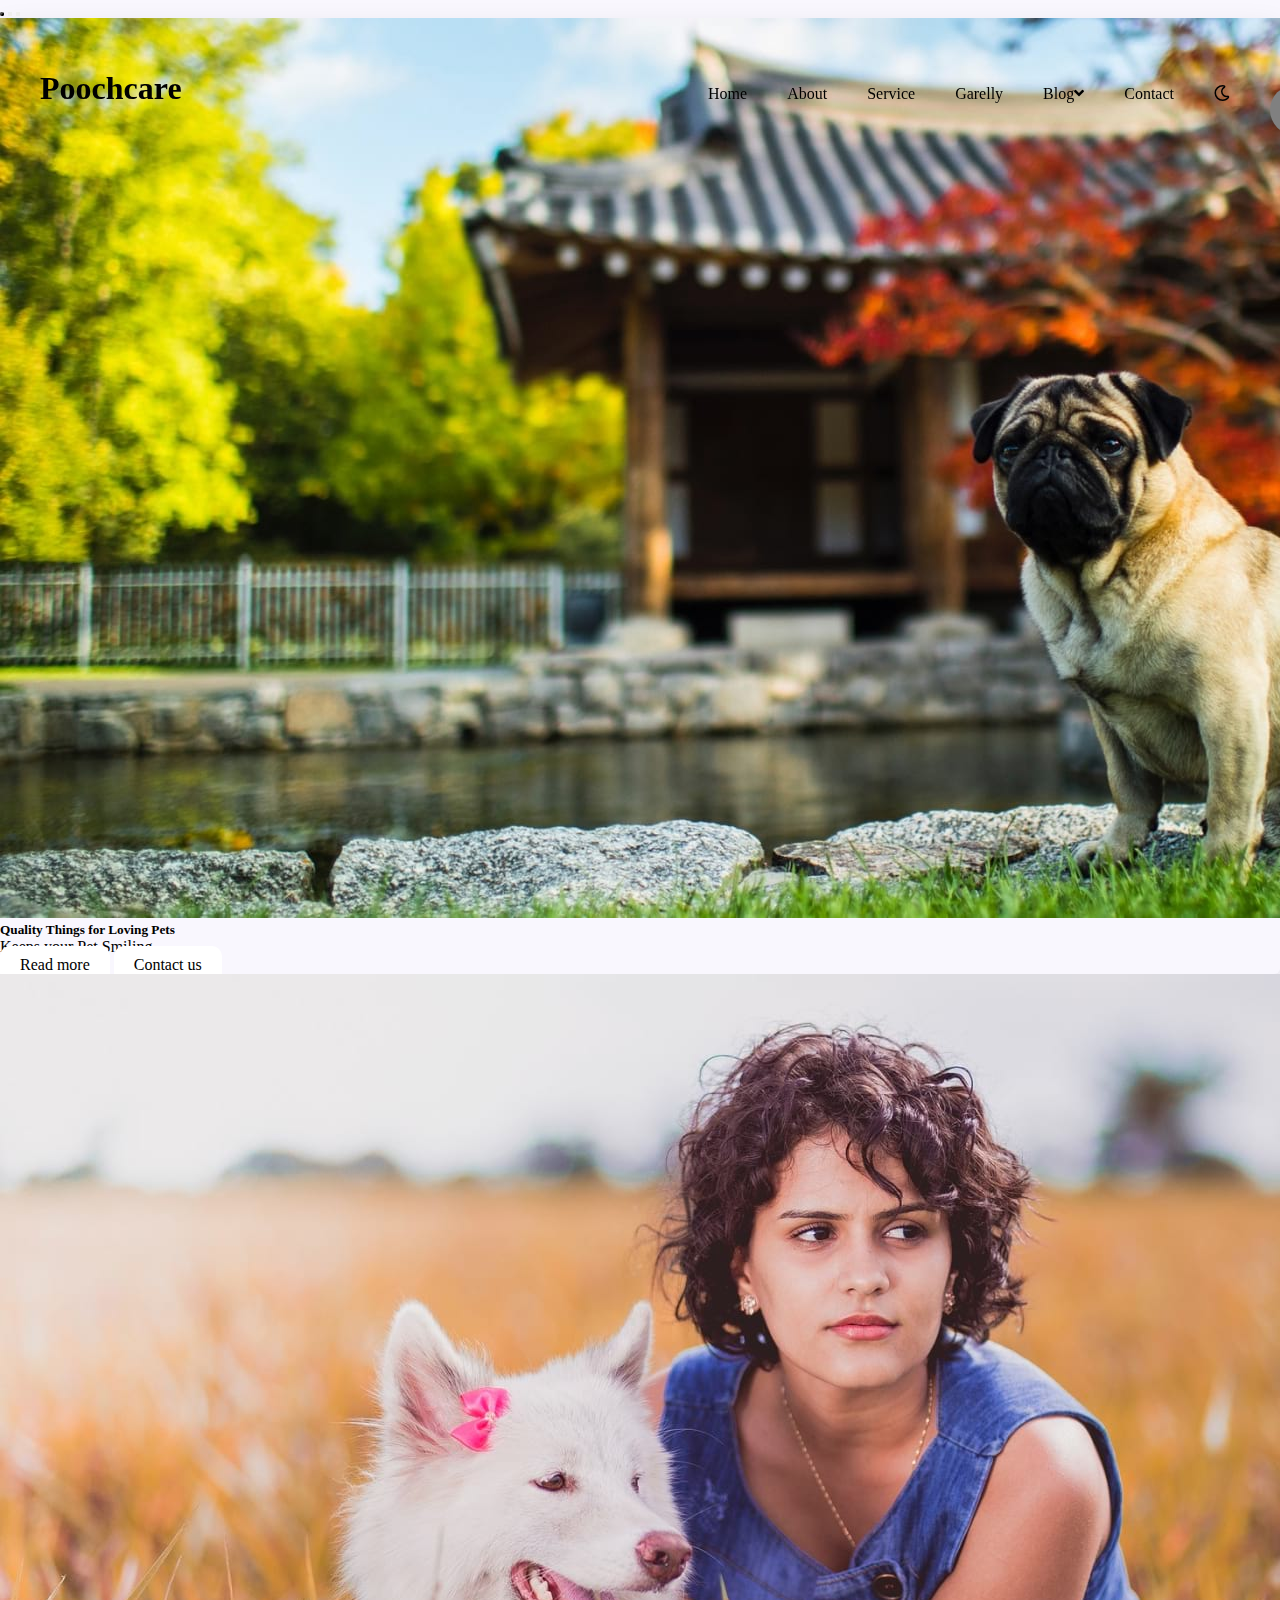
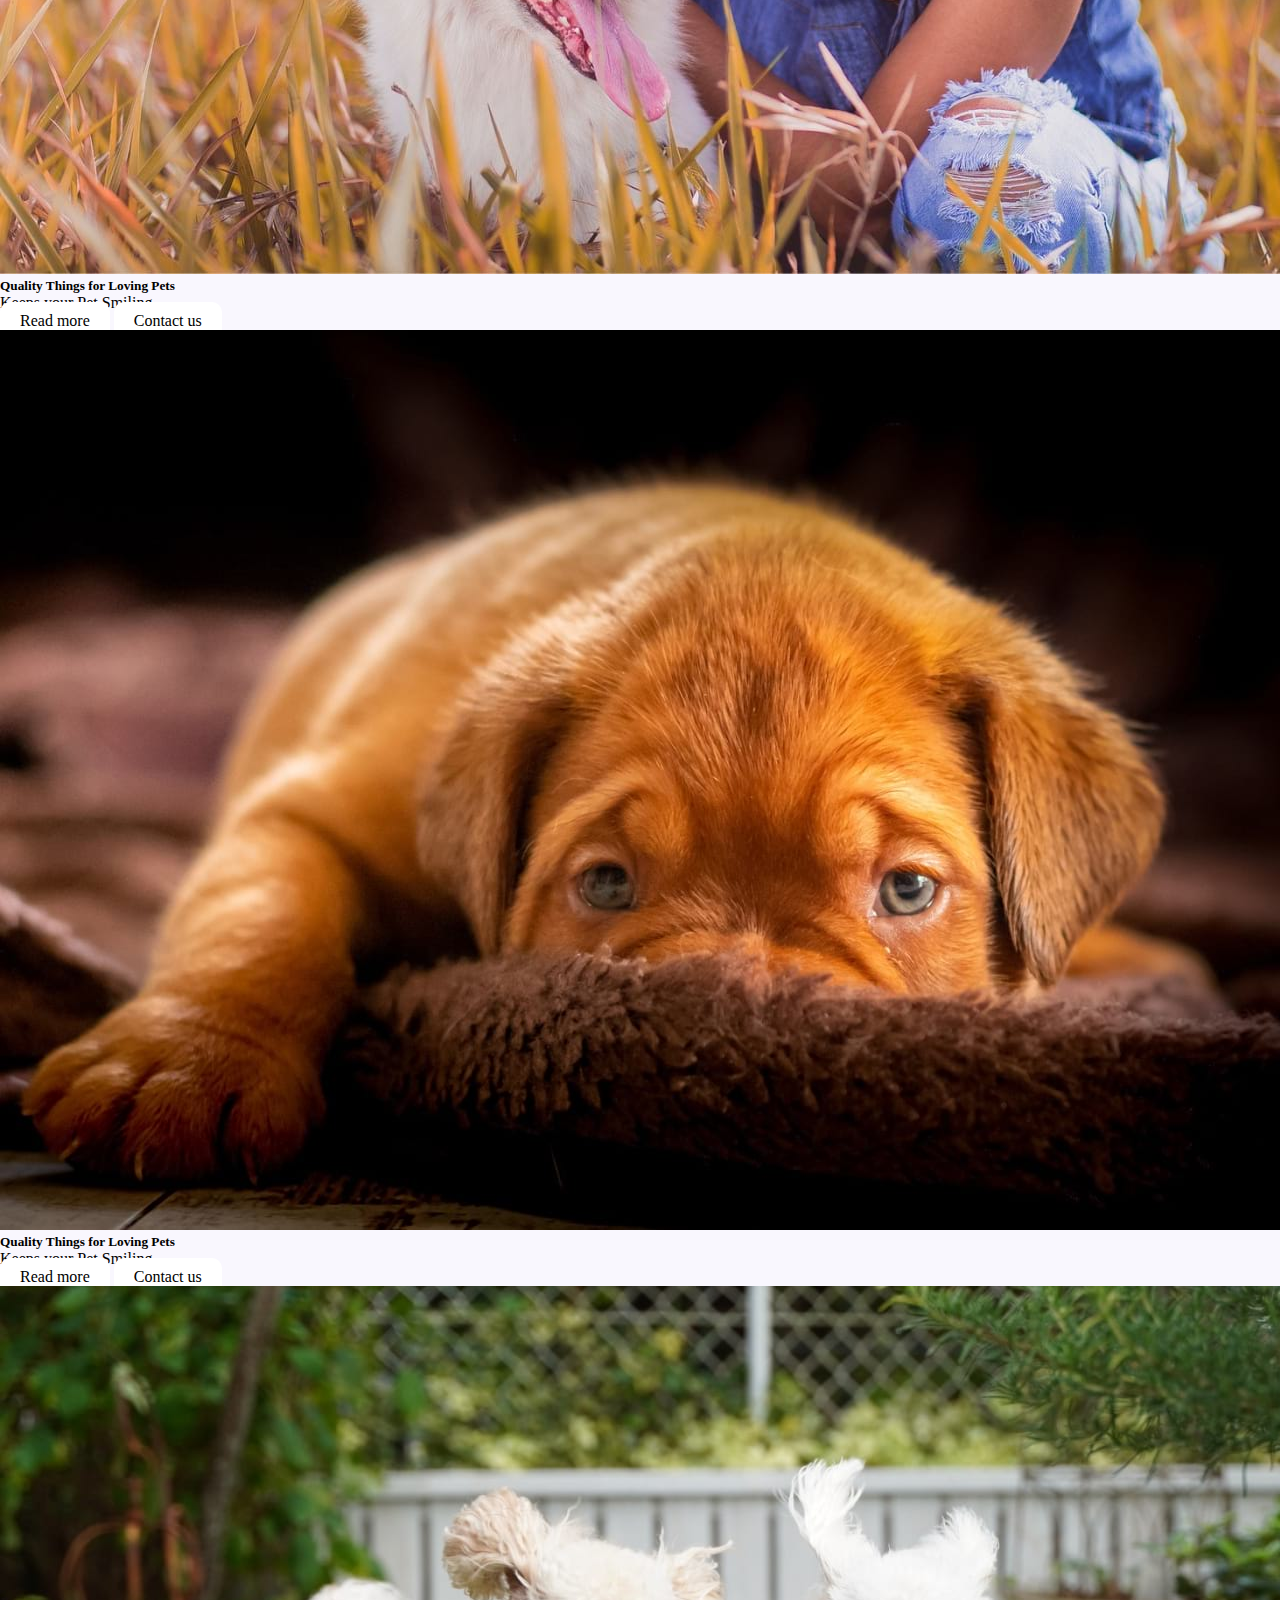
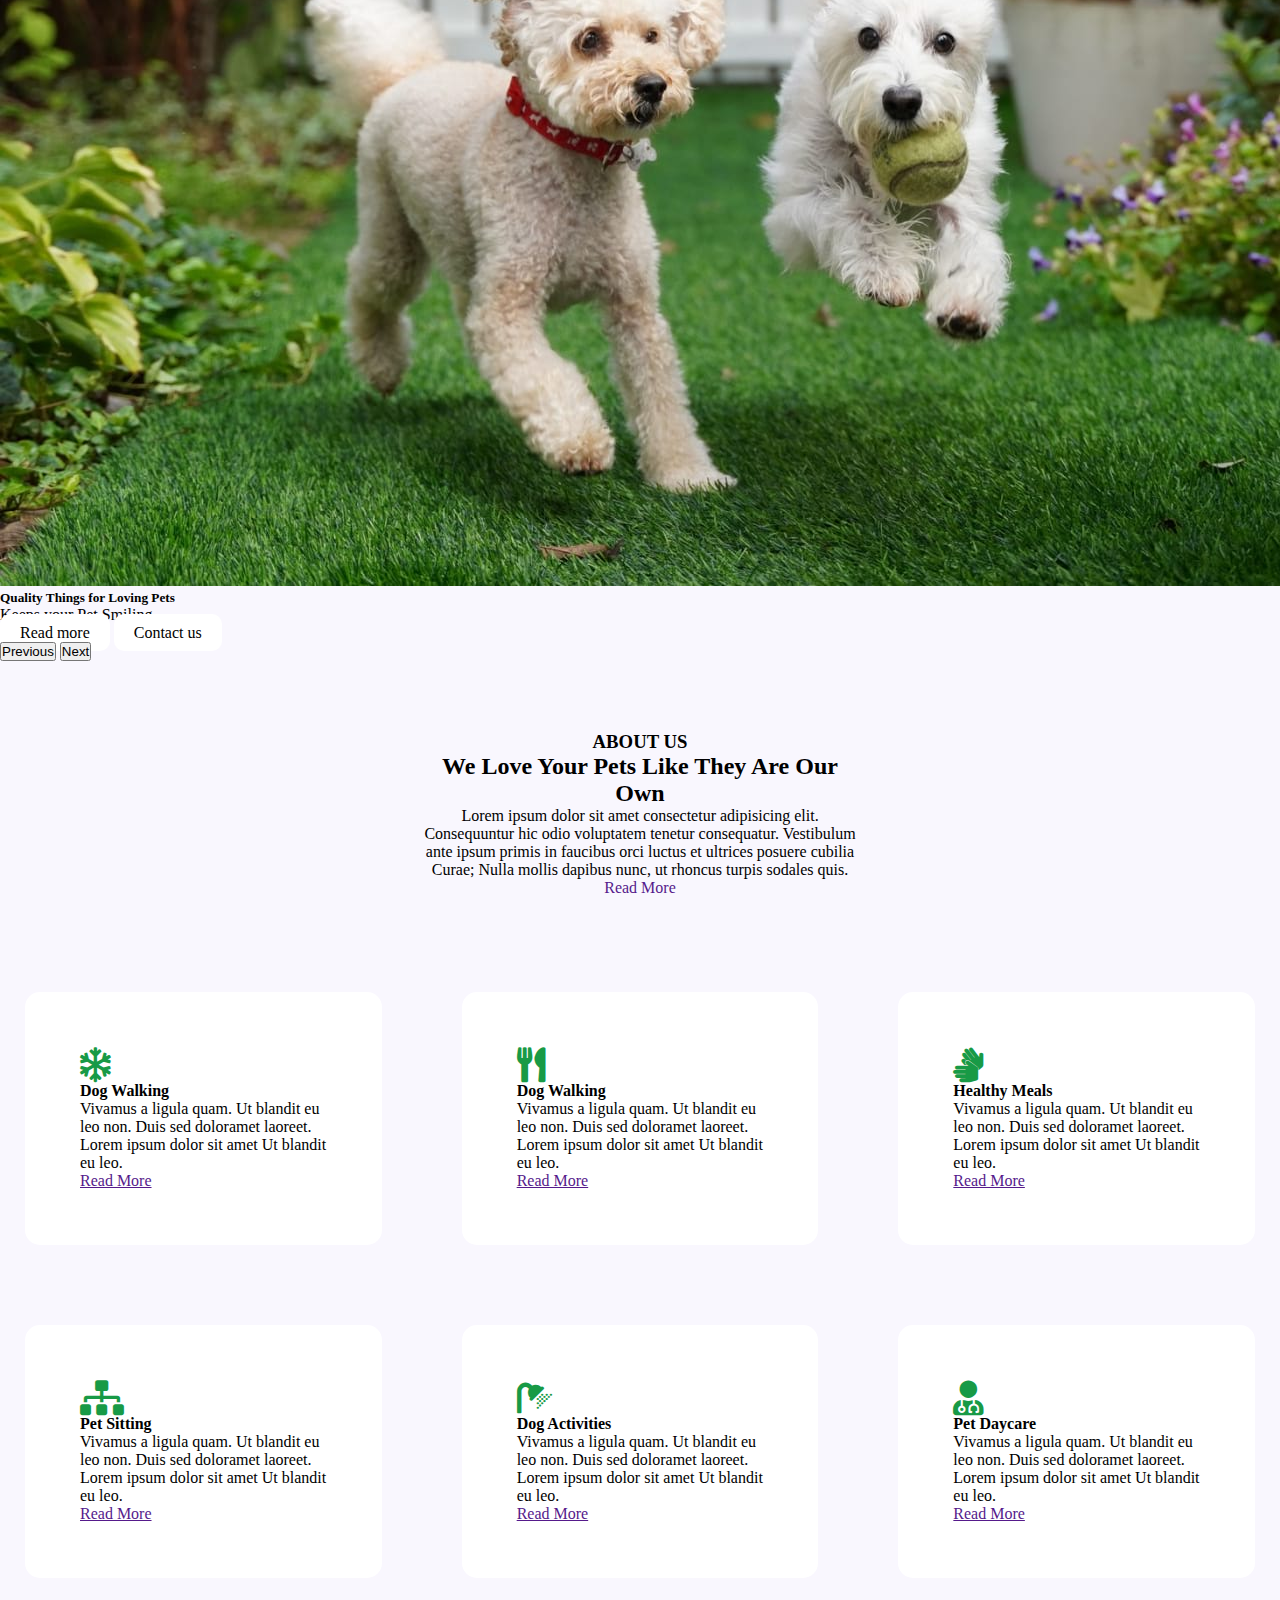
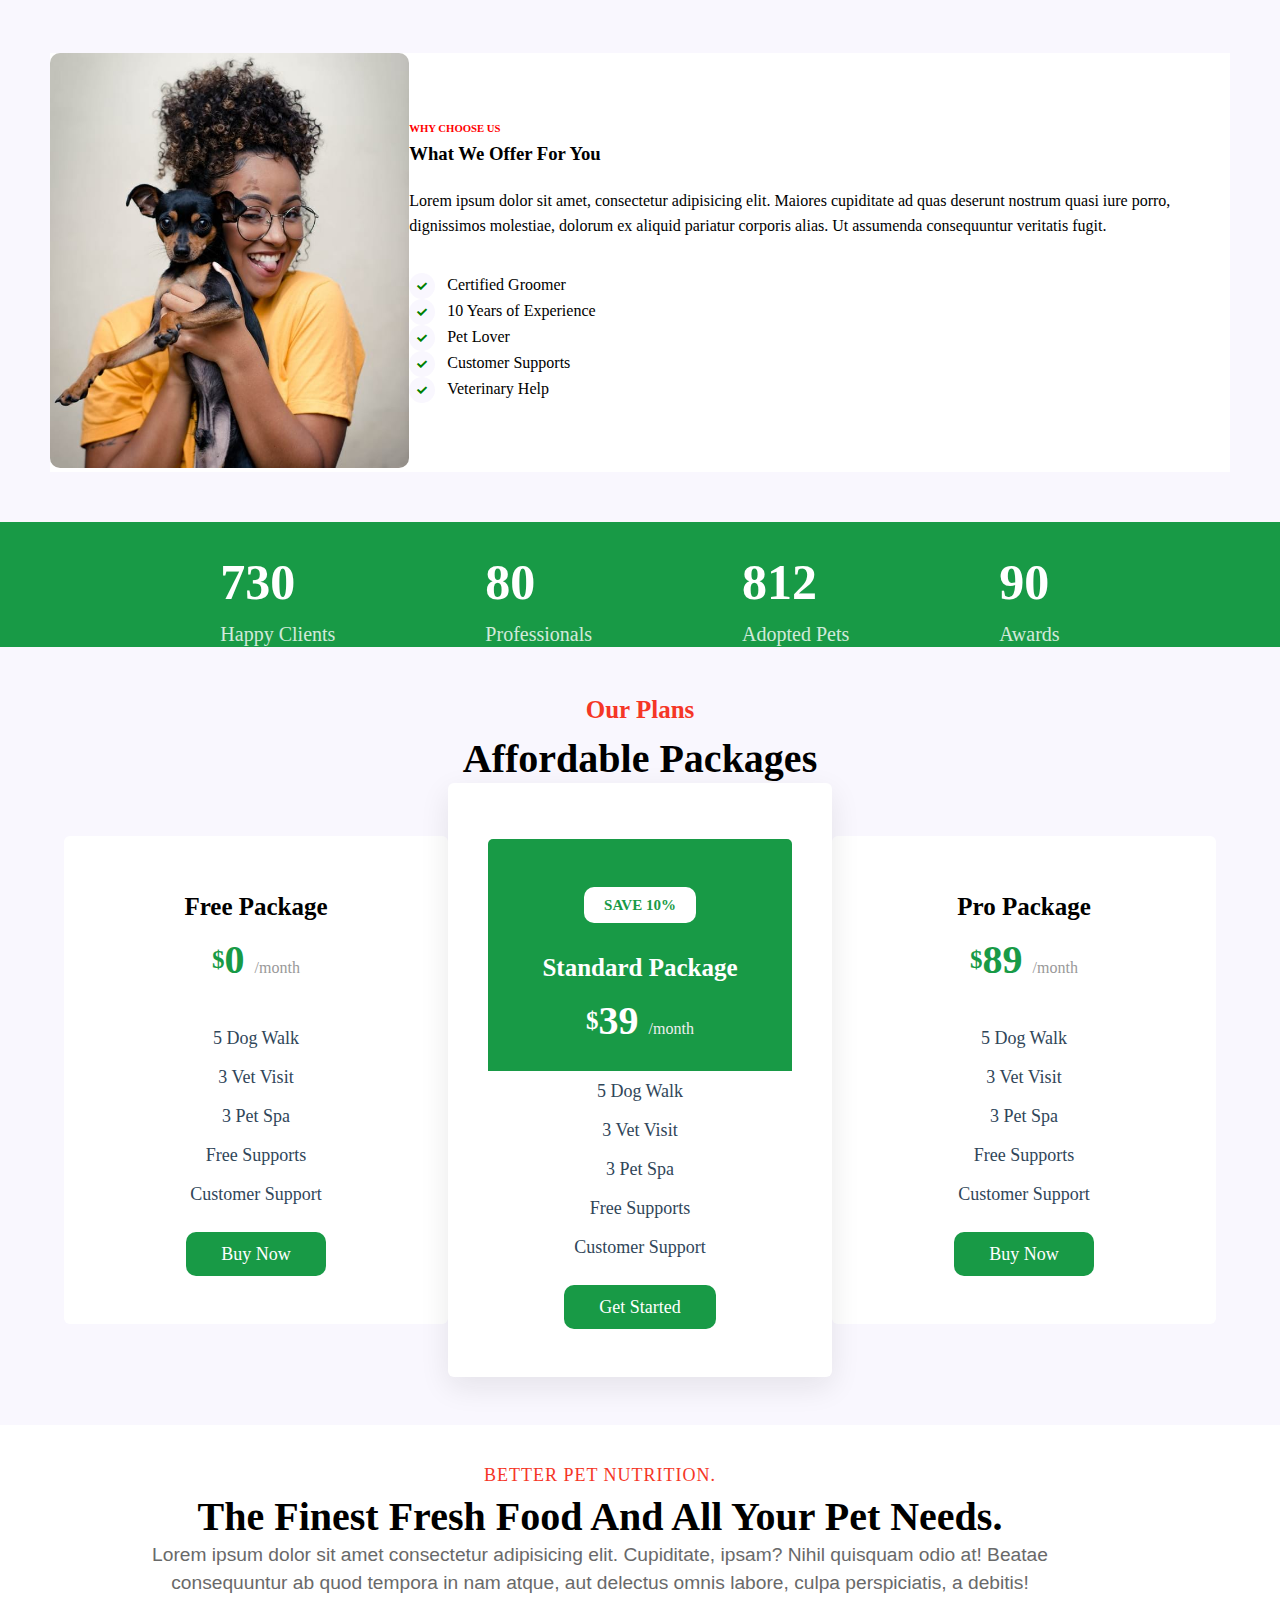
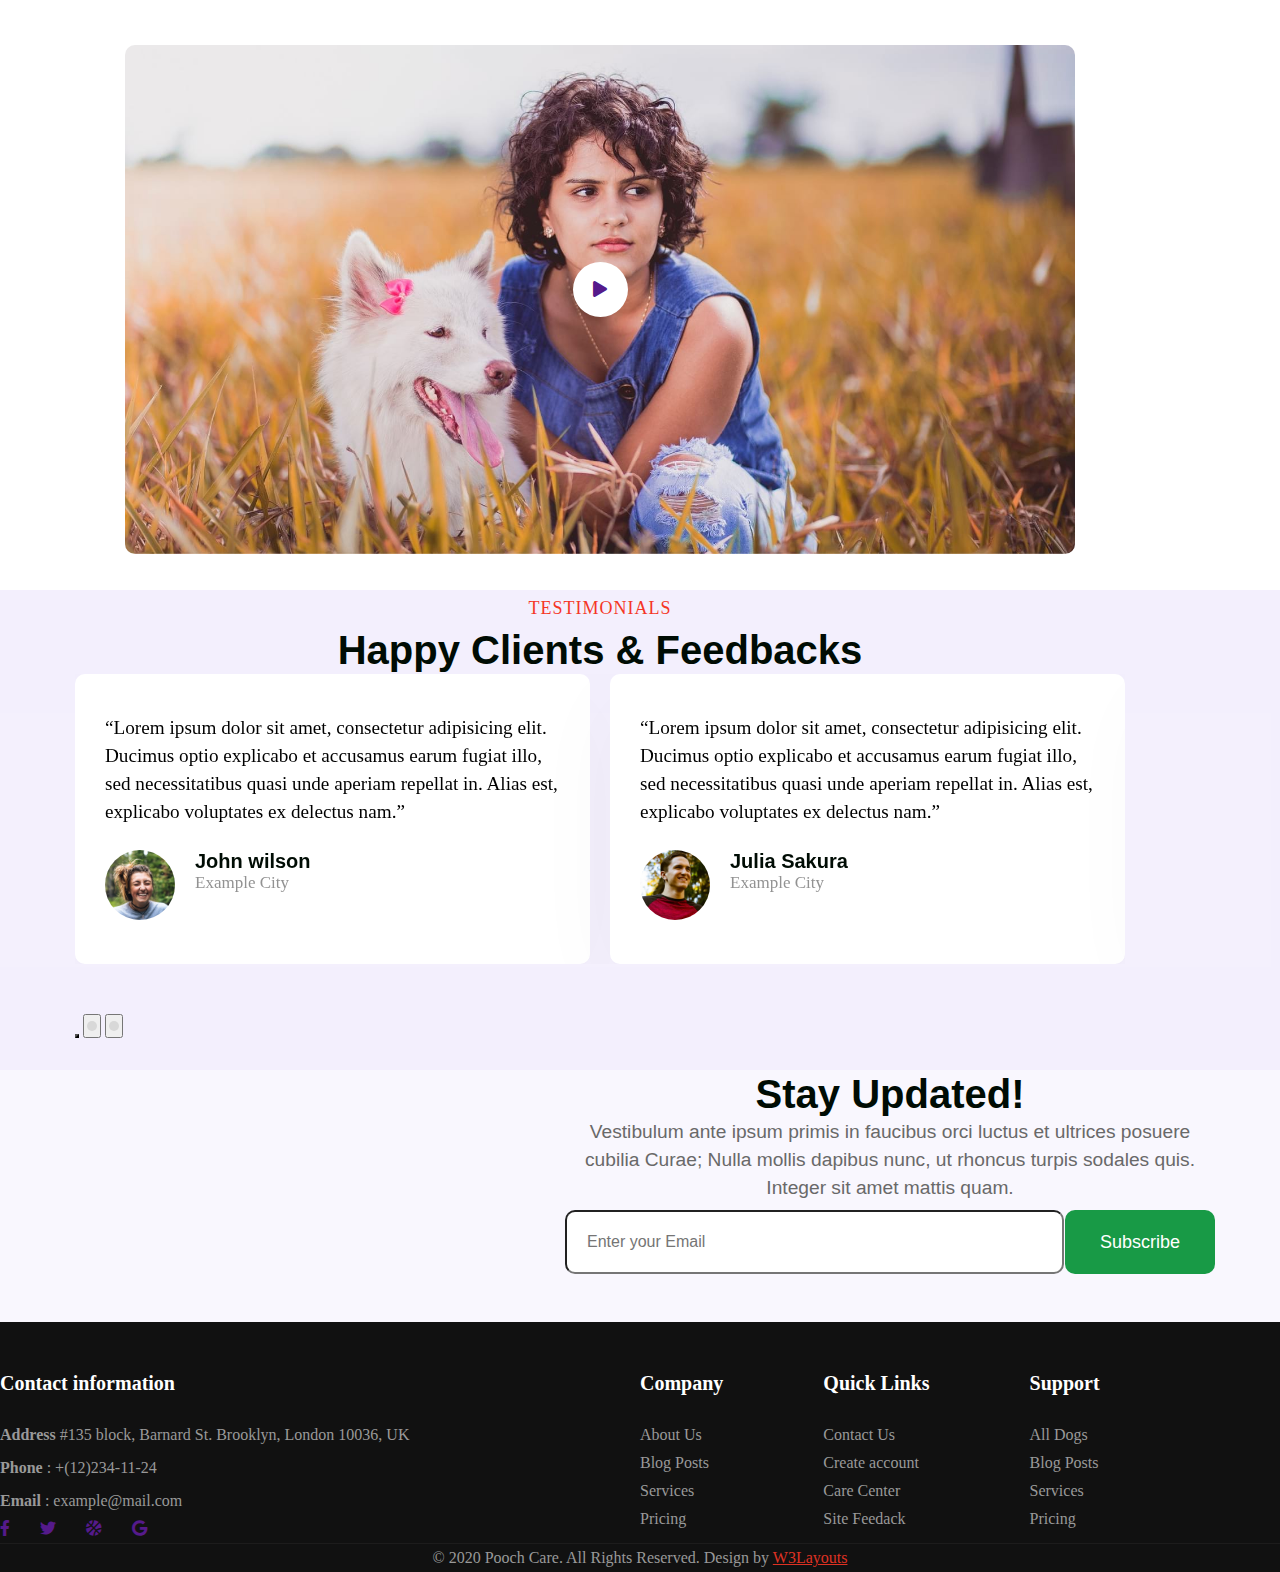
==== commit ce95040a: "finish captone" ====
--- a/index.html
+++ b/index.html
@@ -182,6 +182,8 @@
             </div>
 
         </section>
+
+        <!-- chooseus -->
         <section class="chooseus">
             <div class="chooseus_content">
                 <div class="chooseus__bg">
@@ -205,6 +207,436 @@
 
         </section>
 
+        <!-- count up -->
+        <section class="countup">
+            <div class="countup_item">
+                <div class="countup_list">
+                    <p class="counter">730</p>
+                    <h4>Happy Clients</h4>
+                </div>
+                <div class="countup_list">
+                    <p class="counter">80</p>
+                    <h4>Professionals</h4>
+                </div>
+                <div class="countup_list">
+                    <p class="counter">812</p>
+                    <h4>Adopted Pets</h4>
+                </div>
+                <div class="countup_list">
+                    <p class="counter">90</p>
+                    <h4>Awards</h4>
+                </div>
+            </div>
+
+        </section>
+        <!-- Our Plans  -->
+        <section class="ourplans">
+            <div class="ourplans_content">
+                <div class="ourplans__text">
+                    <h6>Our Plans</h6>
+                    <h3>Affordable Packages</h3>
+                </div>
+                <div class="ourplans__list">
+                    <div class="ourplans__item">
+                        <div class="ourplans_box">
+                            <div class="ourplans__item_top">
+                                <h6>Free Package</h6>
+                                <h4>
+                                    <label>$</label>0
+                                    <span>/month</span>
+                                </h4>
+                            </div>
+                            <div class="ourplans__item_bottom">
+                                <ul class="links">
+                                    <li>
+                                        <p class="list">5 Dog Walk</p>
+                                    </li>
+                                    <li>
+                                        <p class="list">3 Vet Visit</p>
+                                    </li>
+                                    <li>
+                                        <p class="list">3 Pet Spa</p>
+                                    </li>
+                                    <li>
+                                        <p class="list">Free Supports</p>
+                                    </li>
+                                    <li>
+                                        <p class="list">Customer Support</p>
+                                    </li>
+                                </ul>
+                            </div>
+                            <div class="buy_button">
+                                <a class="btn_style" href="">Buy Now</a>
+                            </div>
+                        </div>
+
+                    </div>
+                    <div class="ourplans__item active">
+                        <div class="ourplans_box">
+                            <div class="ourplans__item_top1">
+                                <h5>SAVE 10%</h5>
+                                <h6>Standard Package</h6>
+                                <h4>
+                                    <label>$</label>39
+                                    <span>/month</span>
+                                </h4>
+                            </div>
+                            <div class="ourplans__item_bottom1">
+                                <ul class="links">
+                                    <li>
+                                        <p class="list">5 Dog Walk</p>
+                                    </li>
+                                    <li>
+                                        <p class="list">3 Vet Visit</p>
+                                    </li>
+                                    <li>
+                                        <p class="list">3 Pet Spa</p>
+                                    </li>
+                                    <li>
+                                        <p class="list">Free Supports</p>
+                                    </li>
+                                    <li>
+                                        <p class="list">Customer Support</p>
+                                    </li>
+                                </ul>
+                            </div>
+                            <div class="buy_button">
+                                <a class="btn_style" href="">Get Started</a>
+                            </div>
+                        </div>
+
+                    </div>
+                    <div class="ourplans__item">
+                        <div class="ourplans_box">
+                            <div class="ourplans__item_top">
+                                <h6>Pro Package</h6>
+                                <h4>
+                                    <label>$</label>89
+                                    <span>/month</span>
+                                </h4>
+                            </div>
+                            <div class="ourplans__item_bottom">
+                                <ul class="links">
+                                    <li>
+                                        <p class="list">5 Dog Walk</p>
+                                    </li>
+                                    <li>
+                                        <p class="list">3 Vet Visit</p>
+                                    </li>
+                                    <li>
+                                        <p class="list">3 Pet Spa</p>
+                                    </li>
+                                    <li>
+                                        <p class="list">Free Supports</p>
+                                    </li>
+                                    <li>
+                                        <p class="list">Customer Support</p>
+                                    </li>
+                                </ul>
+                            </div>
+                            <div class="buy_button">
+                                <a class="btn_style" href="">Buy Now</a>
+                            </div>
+                        </div>
+
+                    </div>
+                </div>
+            </div>
+        </section>
+
+        <!-- Popup  -->
+
+        <section class="video_popup">
+            <div class="video_popup_container">
+                <div class="video_popup_content">
+                    <div class="middle_section">
+                        <div class="section__text">
+                            <h6>BETTER PET NUTRITION.</h6>
+                            <h3>The Finest Fresh Food And All Your Pet Needs.</h3>
+                            <p>Lorem ipsum dolor sit amet consectetur adipisicing elit.
+                                Cupiditate, ipsam? Nihil quisquam odio at!
+                                Beatae consequuntur ab quod tempora in nam atque,
+                                aut delectus omnis labore, culpa perspiciatis, a debitis!</p>
+                        </div>
+                        <div class="section__bg">
+                            <div class="bg_relative">
+                                <img src="./img/banner2.jpg" alt="">
+                                <a class="bg_absolute" href="">
+                                    <span class="video__icon">
+                                        <span class="fa fa-play"></span>
+                                    </span>
+                                </a>
+                            </div>
+                        </div>
+                    </div>
+                </div>
+            </div>
+        </section>
+
+        <!-- TESTIMONIALS -->
+
+        <section class="testimonials">
+            <div class="testimonials_content">
+                <div class="testimonials_container">
+                    <div class="testimonials__text">
+                        <h6>TESTIMONIALS</h6>
+                        <h3>Happy Clients & Feedbacks</h3>
+                    </div>
+                    <div class="testimonials__item">
+                        <div class="testimonials__list">
+                            <div class="stage__outer">
+                                <div class="stage">
+                                    <div class="stage__list">
+                                        <div class="stage__item">
+                                            <div class="stage_content">
+                                                <blockquote>
+                                                    <q>Lorem ipsum dolor sit amet, consectetur adipisicing elit. Ducimus
+                                                        optio explicabo et accusamus earum fugiat illo, sed
+                                                        necessitatibus quasi unde aperiam repellat in. Alias est,
+                                                        explicabo voluptates ex delectus nam.</q>
+                                                </blockquote>
+                                                <div class="stage__text">
+                                                    <div class="stage__text__img">
+                                                        <img src="./img/f1.jpg" alt="">
+                                                    </div>
+                                                    <div class="stage__text__name">
+                                                        <h3>John wilson</h3>
+                                                        <p>Example City</p>
+                                                    </div>
+                                                </div>
+                                            </div>
+                                        </div>
+                                    </div>
+                                    <div class="stage__list">
+                                        <div class="stage__item">
+                                            <div class="stage_content">
+                                                <blockquote>
+                                                    <q>Lorem ipsum dolor sit amet, consectetur adipisicing elit. Ducimus
+                                                        optio explicabo et accusamus earum fugiat illo, sed
+                                                        necessitatibus quasi unde aperiam repellat in. Alias est,
+                                                        explicabo voluptates ex delectus nam.</q>
+                                                </blockquote>
+                                                <div class="stage__text">
+                                                    <div class="stage__text__img">
+                                                        <img src="./img/f2.jpg" alt="">
+                                                    </div>
+                                                    <div class="stage__text__name">
+                                                        <h3>Julia Sakura</h3>
+                                                        <p>Example City</p>
+                                                    </div>
+                                                </div>
+                                            </div>
+                                        </div>
+                                    </div>
+                                    <div class="stage__list">
+                                        <div class="stage__item">
+                                            <div class="stage_content">
+                                                <blockquote>
+                                                    <q>Lorem ipsum dolor sit amet, consectetur adipisicing elit. Ducimus
+                                                        optio explicabo et accusamus earum fugiat illo, sed
+                                                        necessitatibus quasi unde aperiam repellat in. Alias est,
+                                                        explicabo voluptates ex delectus nam.</q>
+                                                </blockquote>
+                                                <div class="stage__text">
+                                                    <div class="stage__text__img">
+                                                        <img src="./img/f3.jpg" alt="">
+                                                    </div>
+                                                    <div class="stage__text__name">
+                                                        <h3>John wilson</h3>
+                                                        <p>Example City</p>
+                                                    </div>
+                                                </div>
+                                            </div>
+                                        </div>
+                                    </div>
+                                    <div class="stage__list">
+                                        <div class="stage__item">
+                                            <div class="stage_content">
+                                                <blockquote>
+                                                    <q>Lorem ipsum dolor sit amet, consectetur adipisicing elit. Ducimus
+                                                        optio explicabo et accusamus earum fugiat illo, sed
+                                                        necessitatibus quasi unde aperiam repellat in. Alias est,
+                                                        explicabo voluptates ex delectus nam.</q>
+                                                </blockquote>
+                                                <div class="stage__text">
+                                                    <div class="stage__text__img">
+                                                        <img src="./img/f4.jpg" alt="">
+                                                    </div>
+                                                    <div class="stage__text__name">
+                                                        <h3>John wilson</h3>
+                                                        <p>Example City</p>
+                                                    </div>
+                                                </div>
+                                            </div>
+                                        </div>
+                                    </div>
+                                    <div class="stage__list">
+                                        <div class="stage__item">
+                                            <div class="stage_content">
+                                                <blockquote>
+                                                    <q>Lorem ipsum dolor sit amet, consectetur adipisicing elit. Ducimus
+                                                        optio explicabo et accusamus earum fugiat illo, sed
+                                                        necessitatibus quasi unde aperiam repellat in. Alias est,
+                                                        explicabo voluptates ex delectus nam.</q>
+                                                </blockquote>
+                                                <div class="stage__text">
+                                                    <div class="stage__text__img">
+                                                        <img src="./img/f1.jpg" alt="">
+                                                    </div>
+                                                    <div class="stage__text__name">
+                                                        <h3>John wilson</h3>
+                                                        <p>Example City</p>
+                                                    </div>
+                                                </div>
+                                            </div>
+                                        </div>
+                                    </div>
+                                    <div class="stage__list">
+                                        <div class="stage__item">
+                                            <div class="stage_content">
+                                                <blockquote>
+                                                    <q>Lorem ipsum dolor sit amet, consectetur adipisicing elit. Ducimus
+                                                        optio explicabo et accusamus earum fugiat illo, sed
+                                                        necessitatibus quasi unde aperiam repellat in. Alias est,
+                                                        explicabo voluptates ex delectus nam.</q>
+                                                </blockquote>
+                                                <div class="stage__text">
+                                                    <div class="stage__text__img">
+                                                        <img src="./img/f1.jpg" alt="">
+                                                    </div>
+                                                    <div class="stage__text__name">
+                                                        <h3>John wilson</h3>
+                                                        <p>Example City</p>
+                                                    </div>
+                                                </div>
+                                            </div>
+                                        </div>
+                                    </div>
+                                </div>
+                            </div>
+                            <!-- <div class="disabled">
+                                <button class="btn_pre"></button>
+                                <button class="btn_next"></button>
+                            </div> -->
+                            <div class="dots">
+                                <button class="btn__main"><span></span></button>
+                                <button class="btn__active"><span></span></button>
+                                <button class="btn__active"><span></span></button>
+                            </div>
+                        </div>
+                    </div>
+                </div>
+            </div>
+        </section>
+
+        <!-- Bottom  -->
+        <section class="bottom">
+            <div class="bottom_container">
+                <div class="bottom_content">
+                    <div class="bottom_form">
+                        <div class="subscribe">
+                            <div class="bottom_text">
+                                <h3>Stay Updated!</h3>
+                                <p>Vestibulum ante ipsum primis in faucibus orci luctus et ultrices posuere cubilia
+                                    Curae; Nulla mollis dapibus nunc, ut rhoncus turpis sodales quis. Integer sit amet
+                                    mattis quam.</p>
+                            </div>
+                            <form class="b_form" action="">
+                                <div class="form_wrap">
+                                    <input class="form-control" type="email" placeholder="Enter your Email" />
+                                    <button class="btn_style" type="submit">Subscribe</button>
+                                </div>
+                            </form>
+                        </div>
+                    </div>
+                </div>
+            </div>
+        </section>
+
+        <!-- footer  -->
+
+        <section class="footer">
+            <section class="footer_container">
+                <div class="foorte_content">
+                    <div class="f_top">
+                        <div class="f_left">
+                            <h6>Contact information</h6>
+                            <ul>
+                                <li>
+                                    <p>
+                                        <strong>Address </strong>#135 block, Barnard St. Brooklyn, London 10036, UK
+                                    </p>
+                                </li>
+                                <li>
+                                    <p>
+                                        <strong>Phone </strong>: +(12)234-11-24
+                                    </p>
+                                </li>
+                                <li>
+                                    <p>
+                                        <strong>Email </strong>: example@mail.com
+                                    </p>
+                                </li>
+                            </ul>
+
+                            <div class="f_icon">
+                                <ul class="f_list">
+                                    <li><a href="">
+                                            <i class="fab fa-facebook-f"></i>
+                                        </a></li>
+                                    <li><a href="">
+                                        <i class="fab fa-twitter"></i>
+                                        </a></li>
+                                    <li><a href="">
+                                        <i class="fas fa-basketball-ball"></i>
+                                        </a></li>
+                                    <li><a href="">
+                                        <i class="fab fa-google"></i>
+                                        </a></li>
+                                </ul>
+                            </div>
+                        </div>
+                        <div class="f_right">
+                            <div class="f_row">
+                                <div class="f_item">
+                                    <h6>Company</h6>
+                                    <ul>
+                                        <li><a href="">About Us</a></li>
+                                        <li><a href="">Blog Posts</a></li>
+                                        <li><a href="">Services</a></li>
+                                        <li><a href="">Pricing</a></li>
+                                    </ul>
+                                </div>
+                                <div class="f_item">
+                                    <h6>Quick Links</h6>
+                                    <ul>
+                                        <li><a href="">Contact Us</a></li>
+                                        <li><a href="">Create account</a></li>
+                                        <li><a href="">Care Center</a></li>
+                                        <li><a href="">Site Feedack</a></li>
+                                    </ul>
+                                </div>
+                                <div class="f_item">
+                                    <h6>Support</h6>
+                                    <ul>
+                                        <li><a href="">All Dogs</a></li>
+                                        <li><a href="">Blog Posts</a></li>
+                                        <li><a href="">Services</a></li>
+                                        <li><a href="">Pricing</a></li>
+                                    </ul>
+                                </div>
+                            </div>
+                        </div>
+                    </div>
+                    <div class="f_bottom">
+                        <div class="container">
+                            <p>© 2020 Pooch Care. All Rights Reserved. Design by 
+                                <a class="b_icon" href="">W3Layouts</a></p>
+                        </div>
+                    </div>
+                </div>
+            </section>
+        </section>
     </main>
     <!-- script -->
     <script src="https://cdn.jsdelivr.net/npm/bootstrap@5.1.3/dist/js/bootstrap.bundle.min.js"
@@ -216,6 +648,17 @@
     <script src="https://cdn.jsdelivr.net/npm/bootstrap@5.1.3/dist/js/bootstrap.min.js"
         integrity="sha384-QJHtvGhmr9XOIpI6YVutG+2QOK9T+ZnN4kzFN1RtK3zEFEIsxhlmWl5/YESvpZ13"
         crossorigin="anonymous"></script>
+    <script src="./js/jquery.countup.js"></script>
+    <script src="./js/jquery.waypoints.min.js"></script>
+    <script src="./js/jquery.magnific-popup.min.js"></script>
+    <script>
+        jQuery(document).ready(function ($) {
+            $('.counter').counterUp({
+                delay: 10,
+                time: 1000
+            });
+        });
+    </script>
 </body>
 
 </html>--- a/css/index.css
+++ b/css/index.css
@@ -135,4 +135,579 @@
     margin: 15px 0 35px 0;
     font-size: 16px;
     line-height: 24.5px;
+}
+
+/* count up */
+
+.countup{
+    background: #189a46;
+}
+.countup_item{
+    display: flex;
+    flex-wrap: wrap;
+    justify-content: center;
+    gap: 150px;
+}
+.countup_list p{
+    font-size: 50px;
+    line-height: 60px;
+    font-weight: 600;
+    color: #fff;
+    margin-top: 30px;
+    margin-bottom: 0;
+}
+.countup_list h4{
+    font-size: 20px;
+    line-height: 25px;
+    text-transform: capitalize;
+    color: #fff;
+    margin-top: 10px;
+    opacity: 0.8;
+    font-weight: 400;
+}
+
+/* our plans  */
+
+.ourplans{
+    text-align: center;
+    padding-top: 3rem;
+    padding-bottom: 3rem;
+}
+.ourplans__text h6{
+    text-align: center;
+    text-transform: capitalize;
+    margin-bottom: 10px;
+    font-size: 25px;
+    line-height: 30px;
+    font-weight: 600;
+    color: #f53626;
+}
+
+.ourplans__text h3{
+    font-size: 40px;
+    font-weight: 600;
+    line-height: 48px;
+    text-transform: capitalize;
+}
+.ourplans__list{
+    display: grid;
+    grid-template-columns: 1fr 1fr 1fr;
+    margin: 0 5% auto;
+    margin-top: 0;
+    
+}
+
+.ourplans__item{
+    background: #fff;
+    border-radius: 6px;
+    align-self: center;
+}
+
+.ourplans_box{
+    padding: 3.5em 2.5em;
+    border-right: 0;
+}
+.ourplans__item_top h6{
+    text-align: center;
+    text-transform: capitalize;
+    margin-bottom: 10px;
+    font-size: 25px;
+    line-height: 30px;
+    font-weight: 600;
+}
+.ourplans__item_top h4{
+    font-size: 40px;
+    line-height: 45px;
+    margin: 15px 0 20px;
+    text-align: center;
+    font-weight: 600;
+    color: #189A46;
+} 
+.ourplans__item_top h4 label{
+    font-size: 25px;
+    vertical-align: text-top;
+}
+
+.ourplans__item_top h4 span{
+    font-size: 16px;
+    line-height: 25px;
+    color: #999;
+    font-weight: 400;
+}
+
+.ourplans__item_bottom{
+    text-align: center;
+    padding-top: 1em;
+}
+
+.links{
+    min-height: 120px;
+}
+
+.links li{
+    list-style: none;
+    margin-bottom: 5px;
+    color: #304659;
+}
+.list{
+    font-size: 18px;
+    line-height: 28px;
+    font-weight: normal;
+    align-self: center;
+    padding-top: 6px;
+}
+
+.buy_button{
+    margin-top: 2em;
+}
+.btn_style{
+    padding: 12px 35px;
+    font-size: 18px;
+    line-height: 28px;
+    text-transform: capitalize;
+    font-weight: 400;
+    transition: 0.3s ease-in;
+    border-radius: 10px;
+    background: #189A46;
+    color: white;
+    text-decoration: none;
+}
+
+.active{
+    z-index: 1;
+    margin: 0;
+    box-shadow: 0 10px 30px 0 rgb(17 17 17 / 9%);
+    border-radius: 6px;
+}
+
+.ourplans__item_top1{
+    padding: 3em 2.5em 0.5em;
+    background: #189A46;
+    border-top-right-radius: 5px;
+    border-top-left-radius: 5px;
+}
+
+.ourplans__item_top1 h5{
+    font-size: 15px;
+    line-height: 20px;
+    color: #189A46;
+    text-align: center;
+    text-transform: uppercase;
+    margin-bottom: 30px;
+    font-weight: 700;
+    display: inline-block;
+    padding: 8px 20px;
+    background: #fff;
+    border-radius: 10px;
+}
+.ourplans__item_top1 h6{
+    color: #fff;
+    text-align: center;
+    text-transform: capitalize;
+    margin-bottom: 10px;
+    font-size: 25px;
+    line-height: 30px;
+    font-weight: 600;
+}
+.ourplans__item_top1 h4{
+    font-size: 40px;
+    line-height: 45px;
+    margin: 15px 0 20px;
+    text-align: center;
+    font-weight: 600;
+    color: #fff;
+}
+.ourplans__item_top1 h4 label{
+    font-size: 25px;
+    vertical-align: text-top;
+}
+.ourplans__item_top1 span{
+    font-size: 16px;
+    line-height: 25px;
+    font-weight: 400;
+    color: #eee
+}
+
+
+/* Popup */
+
+.video_popup{
+    background: #fff;
+}
+
+.video_popup_container{
+    display: grid;
+    align-items: center;
+    padding: 2rem 0;
+}
+
+.video_popup_content{
+    max-width: 1200px;
+}
+
+.middle_section{
+    max-width: 950px;
+    margin: 0 auto;
+    text-align: center;
+}
+.middle_section h6{
+    font-size: 18px;
+    font-weight: 400;
+    text-transform: uppercase;
+    line-height: 2em;
+    letter-spacing: 1px;
+    color: #f53626;
+}
+.section__text h3{
+    font-size: 40px;
+    font-weight: 600;
+    line-height: 48px;
+    text-transform: capitalize;
+}
+.section__text p{
+    padding-top: 1rem;
+    margin: 0;
+    padding: 0;
+    font-size: 1.2em;
+    line-height: 28px;
+    font-family: 'Jost', sans-serif;
+    color: #696969;
+}
+
+.section__bg{
+    padding-top: 3rem;
+}
+.bg_relative{
+    position: relative;
+}
+
+.bg_relative img{
+    max-width: 100%;
+    height: auto;
+    border-radius: 10px;
+}
+.bg_absolute{
+    position: absolute;
+    left: 0;
+    right: 0;
+    top: calc(50% - 40px);
+    text-align: center;
+}
+
+.video__icon{
+    background: #fff;
+    display: inline-block;
+    width: 55px;
+    height: 55px;
+    line-height: 55px;
+    border-radius: 50%;
+    
+}
+
+/* TESTIMONIALS */
+
+.testimonials{
+    background: rgba(147, 107, 232, 0.05);
+}
+
+.testimonials_content{
+    padding-bottom: 3rem 0;
+}
+.testimonials_container{
+    max-width: 1200px;
+}
+.testimonials__text{
+    text-align: center;
+}
+
+.testimonials__text h6{
+    font-size: 18px;
+    font-weight: 400;
+    text-transform: uppercase;
+    line-height: 2em;
+    letter-spacing: 1px;
+    color: #f53626;
+}
+.testimonials__text h3{
+    margin: 0;
+    padding: 0;
+    color:#000c04;
+    font-family: 'Jost', sans-serif;
+    font-size: 40px;
+    font-weight: 600;
+    line-height: 48px;
+    text-transform: capitalize;
+}
+.testimonials__item{
+    max-width: 1050px;
+    margin: auto;
+}
+.testimonials__list{
+    display: block;
+    width: 100%;
+    position: relative;
+}
+
+.stage__outer{
+    position: relative;
+    overflow: hidden;
+    -webkit-transform: translate3d(0, 0, 0);
+}
+
+.stage{
+    transform: translate3d(0px, 0px, 0px);
+    transition: all 0s ease 0s;
+    width: 3210px;
+    display: flex;
+}
+
+.stage__list{
+    width: 515px;
+    margin-right: 20px;
+}
+
+.stage_content{
+    display: block;
+    margin: 0;
+    padding: 40px 30px;
+    position: relative;
+    background: #fff;
+    border-radius: 10px;
+    border: none;
+    box-shadow: 0 25px 98px 0 rgb(19 19 19 / 3%);
+}
+
+.stage_content blockquote{
+    font-size: 16px;
+    font-weight: 400;
+    line-height: 26px;
+    position: relative;
+    margin-bottom: 1.5em;
+}
+.stage_content blockquote q{
+    font-size: 1.2em;
+    line-height: 28px;
+}
+
+.stage__text{
+    display: flex;
+    text-align: center;
+}
+
+.stage__text__img img{
+    width: 70px;
+    height: 70px;
+    display: inline-block;
+    overflow: hidden;
+    background: #fff;
+    border-radius: 50%;
+   
+}
+
+.stage__text__name{
+    margin: 0;
+    margin-left: 20px;
+    text-align: left;
+}
+
+.stage__text__name h3{
+    margin: 0;
+    font-weight: 600;
+    font-size: 20px;
+    font-family: 'Jost', sans-serif;
+    color: #000c04;
+}
+.stage__text__name p{
+    color: #777;
+    font-size: 17px;
+    font-style: normal;
+    margin-bottom: 0;
+    text-align: left;
+    opacity: 0.8;
+}
+
+.dots{
+    position: inherit;
+    left: 0px;
+    right: 0px;
+    bottom: 30px;
+    margin-top: 80px;
+}
+.btn__main{
+    display: inline-block;
+    zoom: 1;
+    background: transparent;
+}
+.btn__main btn__active span{
+    width: 30px;
+    height: 10px;
+    color: #189a46;
+}
+.btn__active span{
+    width: 10px;
+    height: 10px;
+    margin: 5px 2px;
+    background: #d8d8d8;
+    display: block;
+    -webkit-backface-visibility: visible;
+    transition: opacity .2s ease;
+    border-radius: 25px;
+    position: relative;
+}
+
+/* bottom */
+
+.bottom{
+    padding-bottom: 3rem;
+    text-align: center;
+}
+.bottom_container{
+    max-width: 1200px;
+}
+.bottom_content{
+    display: flex;
+    flex-wrap: wrap;
+    margin-right: -15px;
+    margin-left: -15px;
+}
+.bottom_form{
+    margin-left: auto;
+    text-align: center;
+}
+
+.subscribe{
+    max-width: 650px;
+}
+
+.bottom_text{
+    text-align: center;
+    
+}
+.bottom_text h3{
+    font-size: 40px;
+    font-weight: 600;
+    line-height: 48px;
+    text-transform: capitalize;
+    font-family: 'Jost', sans-serif;
+    color: #000c04;
+}
+.bottom_text p{
+    margin: 0;
+    padding: 0;
+    font-size: 1.2em;
+    line-height: 28px;
+    color: #696969;
+    font-family: 'Jost', sans-serif;
+}
+
+.b_form{
+    padding-top: 0.5rem;
+}
+.form_wrap{
+    display: flex;
+    justify-content: space-between;
+}
+
+.form-control{
+    font-size: 16px;
+    border-radius: 10px;
+    padding: 0px 20px;
+    flex-basis: 70%;
+    background: #fff;
+    height: 60px;
+    padding-left: 20px;
+    padding-right: 20px;
+}
+
+.btn_style{
+    border-radius: 10px;
+    padding: 12px 35px;
+    font-size: 18px;
+    line-height: 28px;
+    text-transform: capitalize;
+    font-weight: 400;
+    border: none;
+}
+
+/* footer  */
+
+.footer_container{
+    background: #111;
+}
+.f_top{
+    display: flex;
+    display: flex;
+    flex-wrap: wrap;
+}
+.f_row{
+    display: flex;
+    gap: 100px;
+}
+.f_list{
+    display: flex;
+    gap: 30px;
+}
+.f_left{
+    margin-top: 3rem;
+    max-width: 50%;
+    flex: 0 0 50%;
+}
+.f_left h6{
+    color: #fff;
+    font-size: 20px;
+    line-height: 26px;
+    font-weight: 600;
+    margin-bottom: 25px;
+}
+.f_left ul li{
+    list-style: none;
+    margin-bottom: 5px;
+}
+.f_left ul li p{
+    font-weight: normal;
+    font-size: 16px;
+    color:#999;
+    line-height: 28px;
+}
+
+
+.f_item{
+    margin-top: 3rem;
+}
+.f_item h6{
+    color: #fff;
+    font-size: 20px;
+    line-height: 26px;
+    font-weight: 600;
+    margin-bottom: 25px;
+}
+
+.f_item ul li{
+    list-style: none;
+    color: #fff;
+}
+.f_item ul li a{
+    text-decoration: none;
+    font-weight: normal;
+    font-size: 16px;
+    color:#999;
+    line-height: 28px;
+}
+
+.f_bottom{
+    background: #111;
+    border-top: 1px solid rgba(103, 99, 99, 0.14);
+    text-align: center;
+}
+.container p{
+    font-weight: normal;
+    font-size: 16px;
+    color:#999;
+    line-height: 28px;
+    margin-bottom: 0;
+}
+.b_icon{
+    color: #f53626;
+    opacity: 0.9;
+    
 }